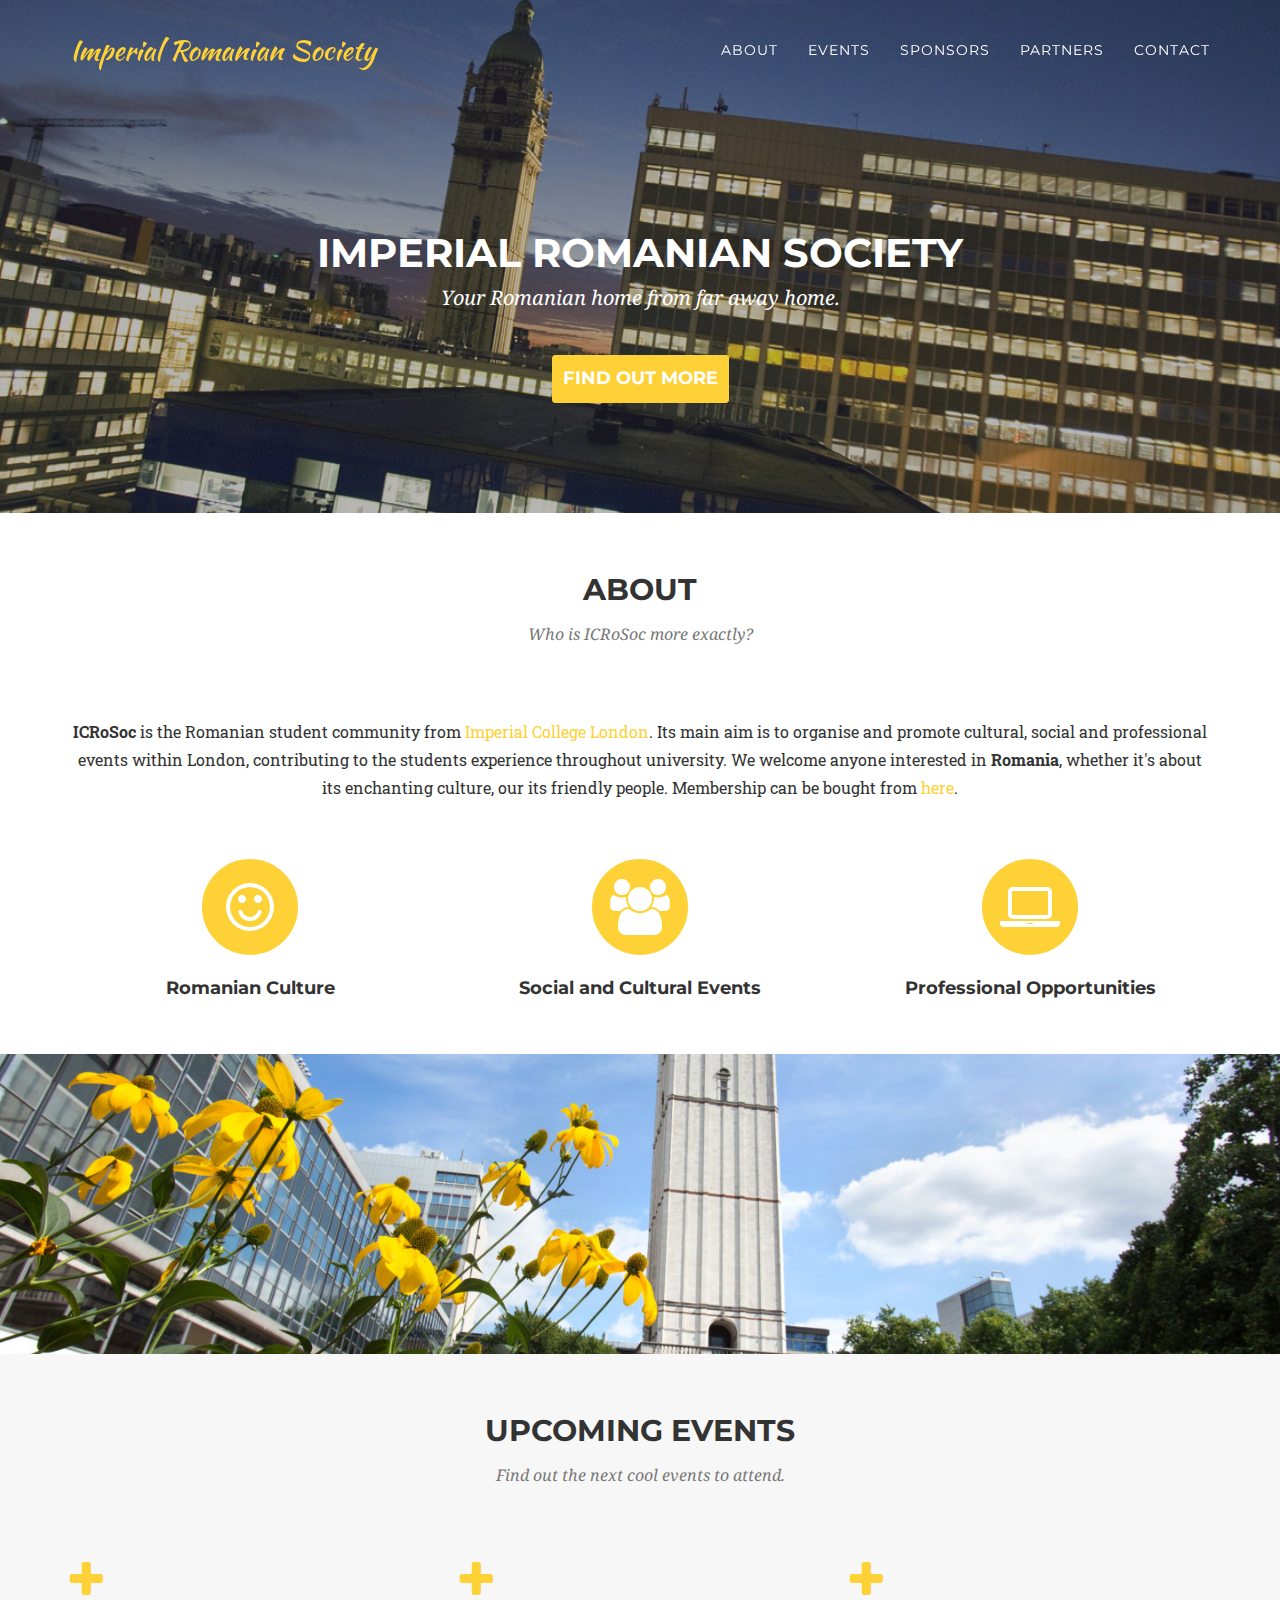
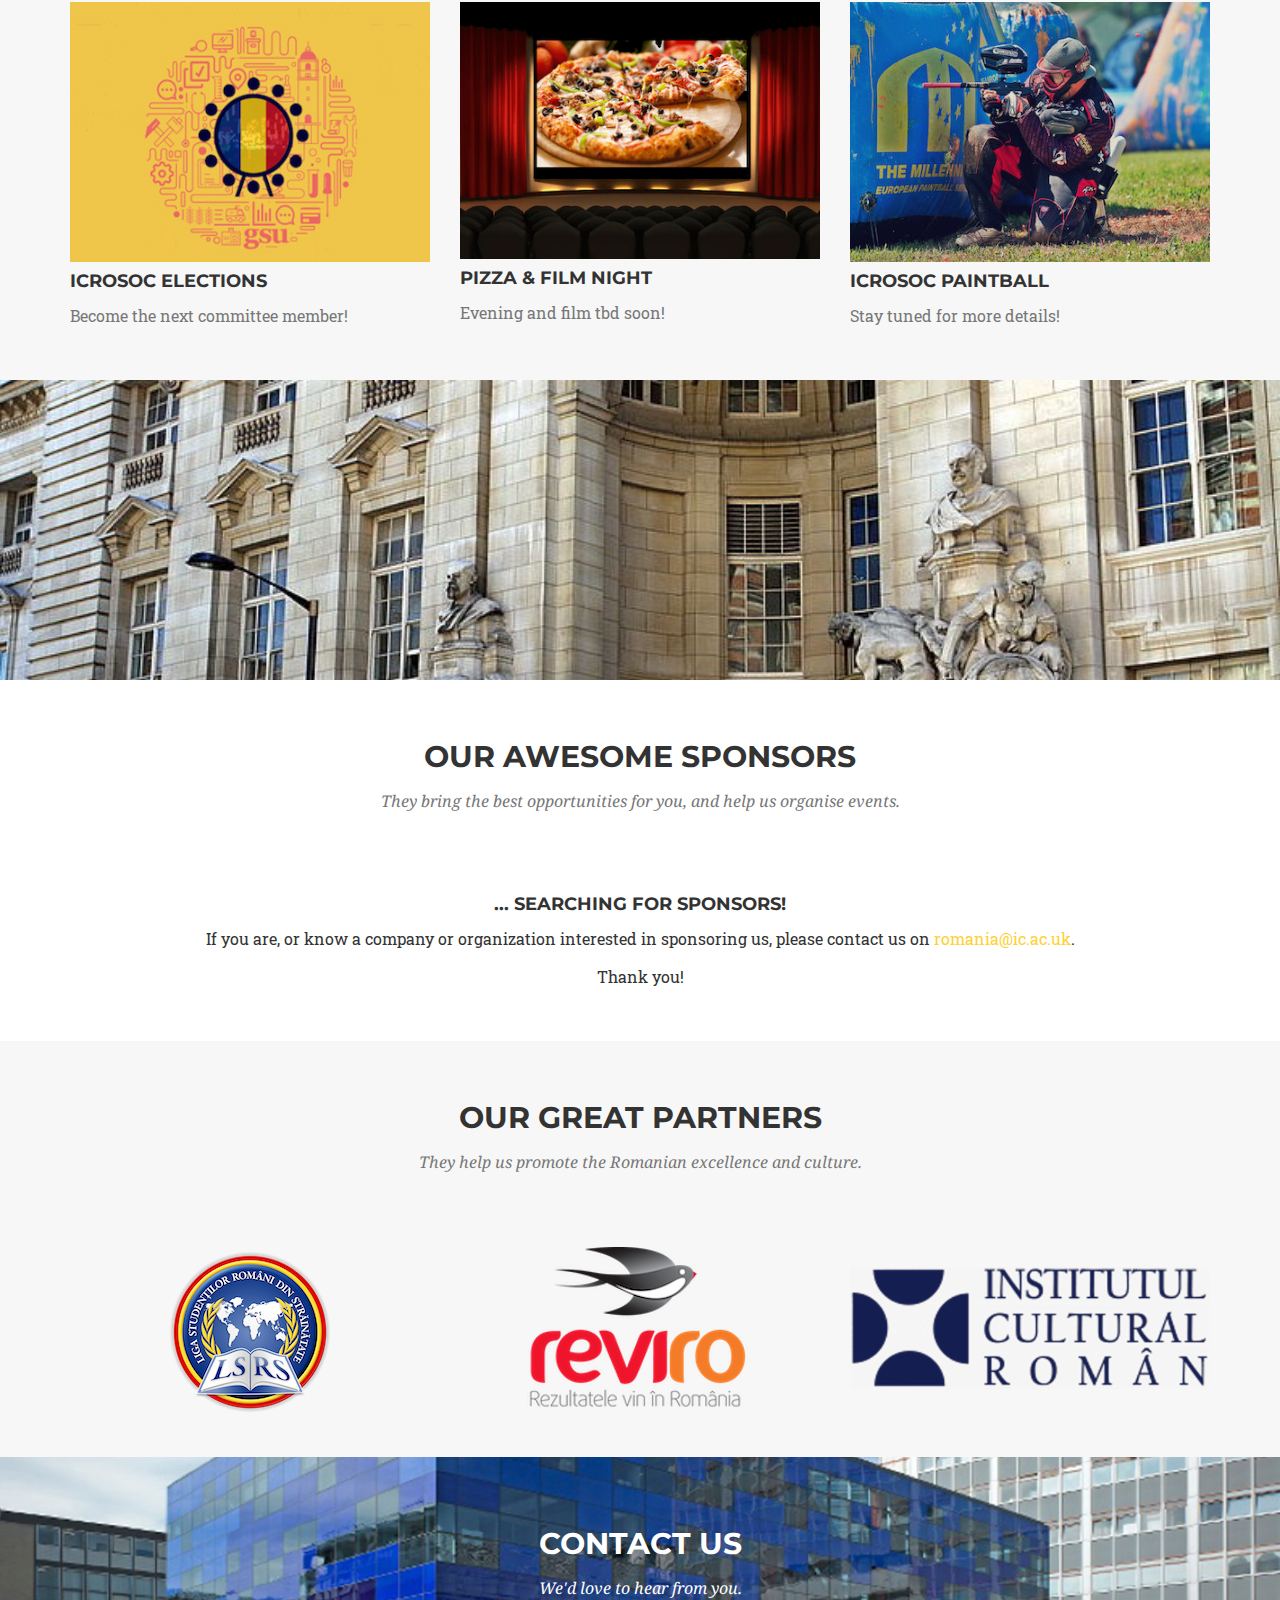
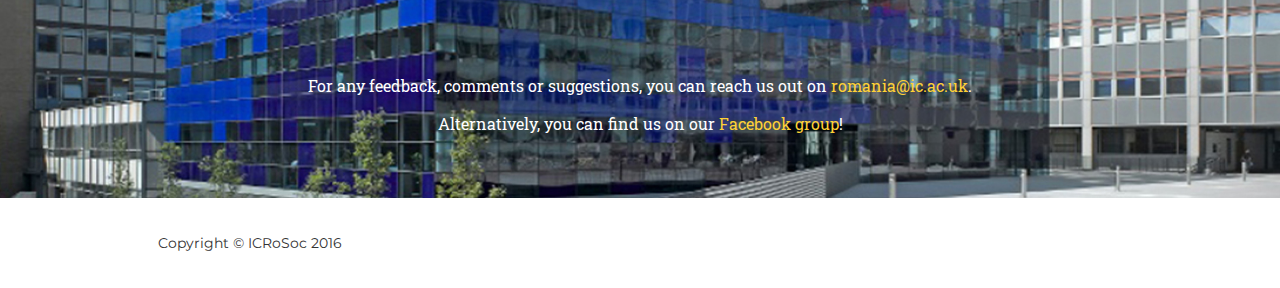
==== index.html @ ac91441a "Added skeleton info of first event; Delete dummy info on second and third event." ====
<!DOCTYPE html>
<html lang="en">

<head>

    <meta charset="utf-8">
    <meta http-equiv="X-UA-Compatible" content="IE=edge">
    <meta name="viewport" content="width=device-width, initial-scale=1">
    <meta name="description" content="">
    <meta name="author" content="">

    <title>ICRoSoc</title>
    <link rel='icon' href='images/favicon.ico' />

    <!-- Bootstrap Core CSS -->
    <link href="css/bootstrap.min.css" rel="stylesheet">

    <!-- Custom CSS -->
    <link href="css/agency.css" rel="stylesheet">

    <!-- Custom Fonts -->
    <link href="font-awesome/css/font-awesome.min.css" rel="stylesheet" type="text/css">
    <link href="https://fonts.googleapis.com/css?family=Montserrat:400,700" rel="stylesheet" type="text/css">
    <link href='https://fonts.googleapis.com/css?family=Kaushan+Script' rel='stylesheet' type='text/css'>
    <link href='https://fonts.googleapis.com/css?family=Droid+Serif:400,700,400italic,700italic' rel='stylesheet' type='text/css'>
    <link href='https://fonts.googleapis.com/css?family=Roboto+Slab:400,100,300,700' rel='stylesheet' type='text/css'>

    <!-- HTML5 Shim and Respond.js IE8 support of HTML5 elements and media queries -->
    <!-- WARNING: Respond.js doesn't work if you view the page via file:// -->
    <!--[if lt IE 9]>
        <script src="https://oss.maxcdn.com/libs/html5shiv/3.7.0/html5shiv.js"></script>
        <script src="https://oss.maxcdn.com/libs/respond.js/1.4.2/respond.min.js"></script>
    <![endif]-->

</head>

<body id="page-top" class="index">

    <!-- Navigation -->
    <nav class="navbar navbar-default navbar-fixed-top">
        <div class="container">
            <!-- Brand and toggle get grouped for better mobile display -->
            <div class="navbar-header page-scroll">
                <button type="button" class="navbar-toggle" data-toggle="collapse" data-target="#bs-example-navbar-collapse-1">
                    <span class="sr-only">Toggle navigation</span>
                    <span class="icon-bar"></span>
                    <span class="icon-bar"></span>
                    <span class="icon-bar"></span>
                </button>
                <a class="navbar-brand page-scroll" href="#page-top">Imperial Romanian Society</a>
            </div>

            <!-- Collect the nav links, forms, and other content for toggling -->
            <div class="collapse navbar-collapse" id="bs-example-navbar-collapse-1">
                <ul class="nav navbar-nav navbar-right">
                    <li class="hidden">
                        <a href="#page-top"></a>
                    </li>
                    <li>
                        <a class="page-scroll" href="#about">About</a>
                    </li>
                    <li>
                        <a class="page-scroll" href="#events">Events</a>
                    </li>
                    <li>
                        <a class="page-scroll" href="#sponsors">Sponsors</a>
                    </li>
                    <li>
                        <a class="page-scroll" href="#partners">Partners</a>
                    </li>
                    <li>
                        <a class="page-scroll" href="#contact">Contact</a>
                    </li>
                </ul>
            </div>
            <!-- /.navbar-collapse -->
        </div>
        <!-- /.container-fluid -->
    </nav>

    <!-- Header -->
    <header>
        <div class="container">
            <div class="intro-text">
                <div class="intro-heading">Imperial Romanian Society</div>
                <div class="intro-lead-in">Your Romanian home from far away home.</div>
                <a href="#services" class="page-scroll btn btn-xl">Find out more</a>
            </div>
        </div>
    </header>

    <!-- Services Section -->
    <section id="about">
        <div class="container">
            <div class="row">
                <div class="col-lg-12 text-center">
                    <h2 class="section-heading">About</h2>
                    <h3 class="section-subheading text-muted">Who is ICRoSoc more exactly?</h3>
                </div>
            </div>
            <div class="row">
                <div class="col-lg-12 text-center">
                    <p><b>ICRoSoc</b> is the Romanian student community from <a href="https://www.imperial.ac.uk/">Imperial College London</a>. Its main aim is to organise and promote cultural, social and professional events within London, contributing to the students experience throughout university. We welcome anyone interested in <b>Romania</b>, whether it's about its enchanting culture, our its friendly people. Membership can be bought from <a href="https://www.imperialcollegeunion.org/activities/a-to-z/343">here</a>.</p><br><br>
                </div>
            </div>
            <div class="row text-center">
                <div class="col-md-4">
                    <span class="fa-stack fa-4x">
                        <i class="fa fa-circle fa-stack-2x text-primary"></i>
                        <i class="fa fa-smile-o fa-stack-1x fa-inverse"></i>
                    </span>
                    <h4 class="service-heading">Romanian Culture</h4>
                </div>
                <div class="col-md-4">
                    <span class="fa-stack fa-4x">
                        <i class="fa fa-circle fa-stack-2x text-primary"></i>
                        <i class="fa fa-users fa-stack-1x fa-inverse"></i>
                    </span>
                    <h4 class="service-heading">Social and Cultural Events</h4>
                </div>
                <div class="col-md-4">
                    <span class="fa-stack fa-4x">
                        <i class="fa fa-circle fa-stack-2x text-primary"></i>
                        <i class="fa fa-laptop fa-stack-1x fa-inverse"></i>
                    </span>
                    <h4 class="service-heading">Professional Opportunities</h4>
                </div>
            </div>
        </div>
    </section>

     <!-- IC Spring Image Section -->
    <section class="separator-1">
    </section>

    <!-- Portfolio Grid Section -->
    <section id="events" class="bg-light-gray">
        <div class="container">
            <div class="row">
                <div class="col-lg-12 text-center">
                    <h2 class="section-heading">Upcoming Events</h2>
                    <h3 class="section-subheading text-muted">Find out the next cool events to attend.</h3>
                </div>
            </div>
            <div class="row">
                <div class="col-md-4 col-sm-6 portfolio-item">
                    <a href="#portfolioModal1" class="portfolio-link" data-toggle="modal">
                        <div class="portfolio-hover">
                            <div class="portfolio-hover-content">
                                <i class="fa fa-plus fa-3x"></i>
                            </div>
                        </div>
                        <img src="img/portfolio/elections.png" class="img-responsive" alt="">
                    </a>
                    <div class="portfolio-caption">
                        <h4>ICRoSoc Elections</h4>
                        <p class="text-muted">Become the next committee member!</p>
                    </div>
                </div>
                <div class="col-md-4 col-sm-6 portfolio-item">
                    <a href="#portfolioModal2" class="portfolio-link" data-toggle="modal">
                        <div class="portfolio-hover">
                            <div class="portfolio-hover-content">
                                <i class="fa fa-plus fa-3x"></i>
                            </div>
                        </div>
                        <img src="img/portfolio/pizza-night.png" class="img-responsive" alt="">
                    </a>
                    <div class="portfolio-caption">
                        <h4>Pizza & Film Night</h4>
                        <p class="text-muted">Evening and film tbd soon!</p>
                    </div>
                </div>
                <div class="col-md-4 col-sm-6 portfolio-item">
                    <a href="#portfolioModal3" class="portfolio-link" data-toggle="modal">
                        <div class="portfolio-hover">
                            <div class="portfolio-hover-content">
                                <i class="fa fa-plus fa-3x"></i>
                            </div>
                        </div>
                        <img src="img/portfolio/paintball.png" class="img-responsive" alt="">
                    </a>
                    <div class="portfolio-caption">
                        <h4>ICRoSoc Paintball</h4>
                        <p class="text-muted">Stay tuned for more details!</p>
                    </div>
                </div>
            </div>
        </div>
    </section>

     <!-- IC Spring Image Section -->
    <section class="separator-2">
    </section>

    <!-- Sponsors Section -->
    <section id="sponsors" class="bg-white">
        <div class="container">
            <div class="row">
                <div class="col-lg-12 text-center">
                    <h2 class="section-heading">Our Awesome Sponsors</h2>
                    <h3 class="section-subheading text-muted">They bring the best opportunities for you, and help us organise events.</h3>
                </div>
            </div>
            <div class="row">
                <div class="col-lg-12 text-center">
                    <h4><b>... Searching for sponsors!</b></h4>
                    <p> If you are, or know a company or organization interested in sponsoring us, please contact us on <a href="mailto:romania@ic.ac.uk">romania@ic.ac.uk</a>.</p>
                    <p>Thank you!</p>
                </div>
            </div>
        </div>
    </section>

    <!-- Partners Section -->
    <section id="partners" class="bg-light-gray">
        <div class="container">
            <div class="row">
                <div class="col-lg-12 text-center">
                    <h2 class="section-heading">Our Great Partners</h2>
                    <h3 class="section-subheading text-muted">They help us promote the Romanian excellence and culture.</h3>
                </div>
            </div>
            <div class="row">
                <div class="col-sm-4">
                     <div class="team-member">
                        <a href="https://www.lsrs.ro">
                            <img src="img/partners/lsrs.png" class="img-responsive img-logo" alt="">
                        </a>
                    </div>
                </div>
                <div class="col-sm-4">
                    <div class="team-member">
                        <a href="https://www.reviro.ro">
                            <img src="img/partners/reviro.png" class="img-responsive img-logo" alt="">
                        </a>
                    </div>
                </div>
                <div class="col-sm-4">
                    <div class="team-member">
                        <a href="https://www.icr-london.co.uk">
                            <img src="img/partners/icr.png" class="img-responsive img-logo" style="padding-top: 20px" alt="">
                        </a>
                    </div>
                </div>
            </div>
        </div>
    </section>
    
    <!-- Contact Section -->
    <section id="contact">
        <div class="container">
            <div class="row">
                <div class="col-lg-12 text-center">
                    <h2 class="section-heading">Contact Us</h2>
                    <h3 class="section-subheading">We'd love to hear from you.</h3>
                </div>
            </div>
            <div class="row">
                <div class="col-lg-10 col-lg-offset-1 text-center">
                    <p> For any feedback, comments or suggestions, you can reach us out on <a href="mailto:romania@ic.ac.uk">romania@ic.ac.uk</a>.</p>
                    <p> Alternatively, you can find us on our <a href="https://www.facebook.com/groups/245536042155779/">Facebook group</a>!</p>
                </div>
            </div>
        </div>
    </section>

    <footer>
        <div class="container">
            <div class="row">
                <div class="col-md-4">
                    <span class="copyright">Copyright &copy; ICRoSoc 2016</span>
                </div>
                <!--
                <div class="col-md-4">
                    <ul class="list-inline social-buttons">
                        <li><a href="#"><i class="fa fa-twitter"></i></a>
                        </li>
                        <li><a href="#"><i class="fa fa-facebook"></i></a>
                        </li>
                        <li><a href="#"><i class="fa fa-linkedin"></i></a>
                        </li>
                    </ul>
                </div>
                <div class="col-md-4">
                    <ul class="list-inline quicklinks">
                        <li><a href="#">Privacy Policy</a>
                        </li>
                        <li><a href="#">Terms of Use</a>
                        </li>
                    </ul>
                </div>
                -->
            </div>
        </div>
    </footer>

    <!-- Portfolio Modals -->
    <!-- Use the modals below to showcase details about your portfolio projects! -->

    <!-- Portfolio Modal 1 -->
    <div class="portfolio-modal modal fade" id="portfolioModal1" tabindex="-1" role="dialog" aria-hidden="true">
        <div class="modal-content">
            <div class="close-modal" data-dismiss="modal">
                <div class="lr">
                    <div class="rl">
                    </div>
                </div>
            </div>
            <div class="container">
                <div class="row">
                    <div class="col-lg-8 col-lg-offset-2">
                        <div class="modal-body">
                            <!-- Project Details Go Here -->
                            <h2>#ICRoSocElections</h2>
                            <p class="item-intro text-muted">You can make a change!</p>
                            <img class="img-responsive img-centered" src="img/portfolio/elections-big.jpg" alt="">
                            <p>Candidate for ICRoSoc! Starting with today, you can post your manifesto in order to candidate for the ICRoSoc 2016-2017 committee! It's a great chance to have an impact on our community, while working on inspiring our current and future members. The committee next year will have the following available roles:
                            </p>
                            <ul>
                                <li>Chair</li>
                                <li>Treasurer</li>
                                <li>Secretary</li>
                                <li>Marketing Officer</li>
                                <li>Events Officer</li>
                                <li>Webmaster</li>
                            </ul>
                            <p>There will be a new position available in the committee - Marketing Officer. ICRoSoc needs to be more involved into its members' everyday activities, and it needs higher visibility within campus. Therefore, we decided to create a special role in order to leverage these needs accordingly. For more information on this, and on the other roles as well, please see below.
                            </p>
                            <ul>
                                <li><b>Chair</b><br>Responsibilities: [to be completed]</li>
                                <li><b>Treasurer</b><br>Responsibilities: [to be completed]</li>
                                <li><b>Secretary</b><br>Responsibilities: [to be completed]</li>
                                <li><b>Marketing Officer</b><br>Responsibilities: [to be completed]</li>
                                <li><b>Events Officer</b><br>Responsibilities: [to be completed]</li>
                                <li><b>Webmaster</b><br>Responsibilities: [to be completed]</li>
                            </ul>
                            <p> Applications are received on <a href="romania@ic.ac.uk">romania@ic.ac.uk</a>, by <b>March 12th, midnight.</b>. Feel free to reach out via the same email address, or via Facebook for further information.</p>
                            <p> Good luck to all future candidates! </p>
                            <button type="button" class="btn btn-primary" data-dismiss="modal"><i class="fa fa-times"></i> Close Event</button>
                        </div>
                    </div>
                </div>
            </div>
        </div>
    </div>

    <!-- Portfolio Modal 2 -->
    <div class="portfolio-modal modal fade" id="portfolioModal2" tabindex="-1" role="dialog" aria-hidden="true">
        <div class="modal-content">
            <div class="close-modal" data-dismiss="modal">
                <div class="lr">
                    <div class="rl">
                    </div>
                </div>
            </div>
            <div class="container">
                <div class="row">
                    <div class="col-lg-8 col-lg-offset-2">
                        <div class="modal-body">
                            <h2>Pizza & Film Night</h2>
                            <p class="item-intro text-muted">Stay tuned!</p>
                            <img class="img-responsive img-centered" src="" alt="">
                            <p>More info to come.</p>
                            <button type="button" class="btn btn-primary" data-dismiss="modal"><i class="fa fa-times"></i> Close Event</button>
                        </div>
                    </div>
                </div>
            </div>
        </div>
    </div>

    <!-- Portfolio Modal 3 -->
    <div class="portfolio-modal modal fade" id="portfolioModal3" tabindex="-1" role="dialog" aria-hidden="true">
        <div class="modal-content">
            <div class="close-modal" data-dismiss="modal">
                <div class="lr">
                    <div class="rl">
                    </div>
                </div>
            </div>
            <div class="container">
                <div class="row">
                    <div class="col-lg-8 col-lg-offset-2">
                        <div class="modal-body">
                            <!-- Project Details Go Here -->
                            <h2>ICRoSoc Paintball</h2>
                            <p class="item-intro text-muted">Stay tuned!</p>
                            <img class="img-responsive img-centered" src="" alt="">
                            <p>More info to come!</p>
                            <button type="button" class="btn btn-primary" data-dismiss="modal"><i class="fa fa-times"></i> Close Events</button>
                        </div>
                    </div>
                </div>
            </div>
        </div>
    </div>

    <!-- jQuery -->
    <script src="js/jquery.js"></script>

    <!-- Bootstrap Core JavaScript -->
    <script src="js/bootstrap.min.js"></script>

    <!-- Plugin JavaScript -->
    <script src="http://cdnjs.cloudflare.com/ajax/libs/jquery-easing/1.3/jquery.easing.min.js"></script>
    <script src="js/classie.js"></script>
    <script src="js/cbpAnimatedHeader.js"></script>

    <!-- Contact Form JavaScript -->
    <script src="js/jqBootstrapValidation.js"></script>
    <script src="js/contact_me.js"></script>

    <!-- Custom Theme JavaScript -->
    <script src="js/agency.js"></script>

</body>

</html>
---- css/agency.css ----
body {
	overflow-x: hidden;
	font-family: "Roboto Slab", "Helvetica Neue", Helvetica, Arial, sans-serif
}

.text-muted {
	color: #777
}

.text-primary {
	color: #fed136
}

p {
	font-size: 16px;
	line-height: 1.75
}

p .large {
	font-size: 16px
}
a, a:hover, a:focus, a:active, a.active {
	outline: 0
}

a {
	color: #fed136
}
a:hover, a:focus, a:active, a.active {
	color:#fec503
}

h1, h2, h3, h4, h5, h6 {
	font-family: Montserrat, "Helvetica Neue", Helvetica, Arial, sans-serif;
	text-transform: uppercase;
	font-weight: 700
}

.img-centered { 
	margin:0 auto;
}

.img-logo{

}

.bg-light-gray {
	background-color: #f7f7f7;
	padding-top: 40px;
	padding-bottom: 40px;
}

.bg-darkest-gray{
	background-color: #222
}

.bg-white{
	padding-top: 40px;
	padding-bottom: 40px;
}

.btn-primary {
	color:#fff;
	background-color:#fed136;
	border-color:#fed136;
	font-family:Montserrat,"Helvetica Neue",Helvetica,Arial,sans-serif;
	text-transform:uppercase;
	font-weight:700
}

.btn-primary:hover,.btn-primary:focus,.btn-primary:active,.btn-primary.active,.open .dropdown-toggle.btn-primary {
	color:#fff;
	background-color:#fec503;
	border-color:#f6bf01
}

.btn-primary:active,.btn-primary.active,.open .dropdown-toggle.btn-primary {
	background-image:none
}

.btn-primary.disabled,.btn-primary[disabled],fieldset[disabled] .btn-primary,.btn-primary.disabled:hover,.btn-primary[disabled]:hover,fieldset[disabled] .btn-primary:hover,.btn-primary.disabled:focus,.btn-primary[disabled]:focus,fieldset[disabled] .btn-primary:focus,.btn-primary.disabled:active,.btn-primary[disabled]:active,fieldset[disabled] .btn-primary:active,.btn-primary.disabled.active,.btn-primary[disabled].active,fieldset[disabled] .btn-primary.active {
	background-color:#fed136;
	border-color:#fed136
}

.btn-primary .badge {
	color:#fed136; background-color:#fff
}

.btn-xl {
	color:#fff;
	background-color:#fed136;
	border-color:#fed136;
	font-family:Montserrat,"Helvetica Neue",Helvetica,Arial,sans-serif;
	text-transform:uppercase;
	font-weight:700;
	border-radius:3px;
	font-size:18px;
	padding:10px 10px
}

.btn-xl:hover,.btn-xl:focus,.btn-xl:active,.btn-xl.active,.open .dropdown-toggle.btn-xl{
	color:#fff;
	background-color:#fec503;
	border-color:#f6bf01
}

.btn-xl:active,.btn-xl.active,.open .dropdown-toggle.btn-xl {
	background-image:none
}

.btn-xl.disabled,.btn-xl[disabled],fieldset[disabled] .btn-xl,.btn-xl.disabled:hover,.btn-xl[disabled]:hover,fieldset[disabled] .btn-xl:hover,.btn-xl.disabled:focus,.btn-xl[disabled]:focus,fieldset[disabled] .btn-xl:focus,.btn-xl.disabled:active,.btn-xl[disabled]:active,fieldset[disabled] .btn-xl:active,.btn-xl.disabled.active,.btn-xl[disabled].active,fieldset[disabled] .btn-xl.active {
	background-color: #fed136;
	border-color:#fed136
}

.btn-xl .badge{color:#fed136;background-color:#fff}

.contact-p{
	font-size: 16px;
	text-align: center;
}

.carousel {
    height: 50%;
}

.carousel-inner {
    height: 100%;
}


.navbar-default{background-color:#222;border-color:transparent}

.navbar-default .navbar-brand{color:#fed136;font-family:"Kaushan Script","Helvetica Neue",Helvetica,Arial,cursive}

.navbar-default .navbar-brand:hover,.navbar-default .navbar-brand:focus,.navbar-default .navbar-brand:active,.navbar-default .navbar-brand.active{color:#fec503}

.navbar-default .navbar-collapse{border-color:rgba(255,255,255,.02)}

.navbar-default .navbar-toggle{background-color:#fed136;border-color:#fed136}

.navbar-default .navbar-toggle .icon-bar{background-color:#fff}

.navbar-default .navbar-toggle:hover,.navbar-default .navbar-toggle:focus{background-color:#fed136}

.navbar-default .nav li a{font-family:Montserrat,"Helvetica Neue",Helvetica,Arial,sans-serif;text-transform:uppercase;font-weight:400;letter-spacing:1px;color:#fff}

.navbar-default .nav li a:hover,.navbar-default .nav li a:focus{color:#fed136;outline:0}

.navbar-default .navbar-nav>.active>a{border-radius:0;color:#fff;background-color:#fed136}

.navbar-default .navbar-nav>.active>a:hover,.navbar-default .navbar-nav>.active>a:focus{color:#fff;background-color:#fec503}@media (min-width:768px){.navbar-default{background-color:transparent;padding:25px 0;-webkit-transition:padding .3s;-moz-transition:padding .3s;transition:padding .3s;border:0}

	.navbar-default .navbar-brand{font-size:2em;-webkit-transition:all .3s;-moz-transition:all .3s;transition:all .3s}

	.navbar-default .navbar-nav>.active>a{border-radius:3px}

	.navbar-default.navbar-shrink{background-color:#222;padding:10px 0}

	.navbar-default.navbar-shrink .navbar-brand{
		font-size:1.5em}
}

header {
	background-image:url(../img/header-bg.jpg);
	background-repeat:no-repeat;
	background-attachment:scroll;
	background-position:center center;
	-webkit-background-size: 100% 100%;
	-moz-background-size: 100% 100%;
	background-size: cover;
	-o-background-size: 100% 100%;
	text-align:center;color:#fff;
	padding-top: 60px;
	padding-bottom: 60px;
}

header .intro-text .intro-lead-in {
	font-family:"Droid Serif","Helvetica Neue",Helvetica,Arial,sans-serif;font-style:italic;
	font-size:30px;
	line-height:22px;
	margin-bottom:25px;
	padding-bottom: 20px;
}
header .intro-text .intro-heading {
	font-family:Montserrat,"Helvetica Neue",Helvetica,Arial,sans-serif;
	font-weight:700;
	font-size:30px;
	line-height:50px;
	margin-bottom:25px}@media (min-width:568px){header .intro-text{padding-top:170px;padding-bottom:50px}
	header .intro-text .intro-lead-in{font-family:"Droid Serif","Helvetica Neue",Helvetica,Arial,sans-serif;font-style:italic;font-size:20px;line-height:25px;margin-bottom:25px}
	header .intro-text .intro-heading{font-family:Montserrat,"Helvetica Neue",Helvetica,Arial,sans-serif;text-transform:uppercase;font-weight:700;font-size:40px;line-height:45px;margin-bottom:10px}
}

section h2 .section-heading{font-size:40px;margin-top:0;margin-bottom:15px}

section h3.section-subheading{font-size:16px;font-family:"Droid Serif","Helvetica Neue",Helvetica,Arial,sans-serif;text-transform:none;font-style:italic;font-weight:400;margin-bottom:75px}@media (min-width:768px){section{padding:150px 0}}

.service-heading{margin:15px 0;text-transform:none}

#portfolio .portfolio-item{margin:0 0 15px;right:0}

#portfolio .portfolio-item .portfolio-link{display:block;position:relative;max-width:400px;margin:0 auto}

#portfolio .portfolio-item .portfolio-link .portfolio-hover{background:rgba(254,209,54,.9);position:absolute;width:100%;height:100%;opacity:0;transition:all ease .5s;-webkit-transition:all ease .5s;-moz-transition:all ease .5s}

#portfolio .portfolio-item .portfolio-link .portfolio-hover:hover{opacity:1}

#portfolio .portfolio-item .portfolio-link .portfolio-hover .portfolio-hover-content{position:absolute;width:100%;height:20px;font-size:20px;text-align:center;top:50%;margin-top:-12px;color:#fff}

#portfolio .portfolio-item .portfolio-link .portfolio-hover .portfolio-hover-content i{margin-top:-12px}

#portfolio .portfolio-item .portfolio-link .portfolio-hover .portfolio-hover-content h3,#portfolio .portfolio-item .portfolio-link .portfolio-hover .portfolio-hover-content h4{margin:0}

#portfolio .portfolio-item .portfolio-caption{max-width:400px;margin:0 auto;background-color:#fff;text-align:center;padding:25px}

#portfolio .portfolio-item .portfolio-caption h4{text-transform:none;margin:0}

#portfolio .portfolio-item .portfolio-caption p{font-family:"Droid Serif","Helvetica Neue",Helvetica,Arial,sans-serif;font-style:italic;font-size:16px;margin:0}

#portfolio *{z-index:2}@media (min-width:767px){#portfolio .portfolio-item{margin:0 0 30px}}

.timeline{list-style:none;padding:0;position:relative}

.timeline:before{top:0;bottom:0;position:absolute;content:"";width:2px;background-color:#f1f1f1;left:40px;margin-left:-1.5px}

.timeline>li{margin-bottom:50px;position:relative;min-height:50px}

.timeline>li:before,.timeline>li:after{content:" ";display:table}

.timeline>li:after{clear:both}

.timeline>li .timeline-panel{width:100%;float:right;padding:0 20px 0 100px;position:relative;text-align:left}

.timeline>li .timeline-panel:before{border-left-width:0;border-right-width:15px;left:-15px;right:auto}

.timeline>li .timeline-panel:after{border-left-width:0;border-right-width:14px;left:-14px;right:auto}

.timeline>li .timeline-image{left:0;margin-left:0;width:80px;height:80px;position:absolute;z-index:100;background-color:#fed136;color:#fff;border-radius:100%;border:7px solid #f1f1f1;text-align:center}

.timeline>li .timeline-image h4{font-size:10px;margin-top:12px;line-height:14px}

.timeline>li.timeline-inverted>.timeline-panel{float:right;text-align:left;padding:0 20px 0 100px}

.timeline>li.timeline-inverted>.timeline-panel:before{border-left-width:0;border-right-width:15px;left:-15px;right:auto}

.timeline>li.timeline-inverted>.timeline-panel:after{border-left-width:0;border-right-width:14px;left:-14px;right:auto}

.timeline>li:last-child{margin-bottom:0}

.timeline .timeline-heading h4{margin-top:0;color:inherit}

.timeline .timeline-heading h4.subheading{text-transform:none}

.timeline .timeline-body>p,.timeline .timeline-body>ul{margin-bottom:0}@media (min-width:768px){.timeline:before{left:50%}.timeline>li{margin-bottom:100px;min-height:100px}.timeline>li .timeline-panel{width:41%;float:left;padding:0 20px 20px 30px;text-align:right}.timeline>li .timeline-image{width:100px;height:100px;left:50%;margin-left:-50px}.timeline>li .timeline-image h4{font-size:13px;margin-top:16px;line-height:18px}.timeline>li.timeline-inverted>.timeline-panel{float:right;text-align:left;padding:0 30px 20px 20px}}@media (min-width:992px){.timeline>li{min-height:150px}.timeline>li .timeline-panel{padding:0 20px 20px}.timeline>li .timeline-image{width:150px;height:150px;margin-left:-75px}.timeline>li .timeline-image h4{font-size:18px;margin-top:30px;line-height:26px}.timeline>li.timeline-inverted>.timeline-panel{padding:0 20px 20px}}@media (min-width:1200px){.timeline>li{min-height:170px}.timeline>li .timeline-panel{padding:0 20px 20px 100px}.timeline>li .timeline-image{width:170px;height:170px;margin-left:-85px}.timeline>li .timeline-image h4{margin-top:40px}.timeline>li.timeline-inverted>.timeline-panel{padding:0 100px 20px 20px}}

.team-member{text-align:center;}

.team-member img{margin:0 auto;}

.team-member h4{margin-top:25px;margin-bottom:0;text-transform:none}

.team-member p{margin-top:0}

aside.clients img{margin:50px auto}

section#about{
	padding-top: 40px;
	padding-bottom: 40px;
}

section#contact {
	background-image:url(../img/contact-bg.jpg);
	background-position:center;
	background-size: 100% 100%;
	background-repeat:no-repeat;
	color: #fff;
	padding-top: 50px;
	padding-bottom: 50px;
}

.separator-1{
	background-image:url(../img/separator-1-bg.jpg);
	background-position:cover;
	background-size: cover;
	background-repeat:no-repeat;
	padding-top: 200px;
	padding-bottom: 100px;

}

.separator-2{
	background-image:url(../img/separator-2-bg.jpg);
	background-position:cover;
	background-size: cover;
	background-repeat:no-repeat;
	padding-top: 200px;
	padding-bottom: 100px;

}

section#contact .text-danger{color:#fff}

footer{padding:25px 0;text-align:center}

footer span.copyright{line-height:40px;font-family:Montserrat,"Helvetica Neue",Helvetica,Arial,sans-serif;text-transform:uppercase;text-transform:none}

footer ul.quicklinks{margin-bottom:0;line-height:40px;font-family:Montserrat,"Helvetica Neue",Helvetica,Arial,sans-serif;text-transform:uppercase;text-transform:none}

ul.social-buttons{margin-bottom:0}

ul.social-buttons li a{display:block;background-color:#222;height:40px;width:40px;border-radius:100%;font-size:20px;line-height:40px;color:#fff;outline:0;-webkit-transition:all .3s;-moz-transition:all .3s;transition:all .3s}

ul.social-buttons li a:hover,ul.social-buttons li a:focus,ul.social-buttons li a:active{background-color:#fed136}

.btn:focus,.btn:active,.btn.active,.btn:active:focus{outline:0}

.portfolio-modal .modal-content{border-radius:0;background-clip:border-box;-webkit-box-shadow:none;box-shadow:none;border:0;min-height:100%;padding:100px 0;text-align:center}

.portfolio-modal .modal-content h2{margin-bottom:15px;font-size:3em}

.portfolio-modal .modal-content p{margin-bottom:30px}

.portfolio-modal .modal-content p.item-intro{margin:20px 0 30px;font-family:"Droid Serif","Helvetica Neue",Helvetica,Arial,sans-serif;font-style:italic;font-size:16px}

.portfolio-modal .modal-content ul.list-inline{margin-bottom:30px;margin-top:0}

.portfolio-modal .modal-content img{margin-bottom:30px}

.portfolio-modal .close-modal{position:absolute;width:75px;height:75px;background-color:transparent;top:25px;right:25px;cursor:pointer}

.portfolio-modal .close-modal:hover{opacity:.3}

.portfolio-modal .close-modal .lr{height:75px;width:1px;margin-left:35px;background-color:#222;transform:rotate(45deg);-ms-transform:rotate(45deg);-webkit-transform:rotate(45deg);z-index:1051}

.portfolio-modal .close-modal .lr .rl{height:75px;width:1px;background-color:#222;transform:rotate(90deg);-ms-transform:rotate(90deg);-webkit-transform:rotate(90deg);z-index:1052}

.portfolio-modal .modal-backdrop{opacity:0;display:none}::-moz-selection{text-shadow:none;background:#fed136}

::selection{text-shadow:none;background:#fed136}

img::selection{background:0 0}

img::-moz-selection{background:0 0}

body{webkit-tap-highlight-color:#fed136}
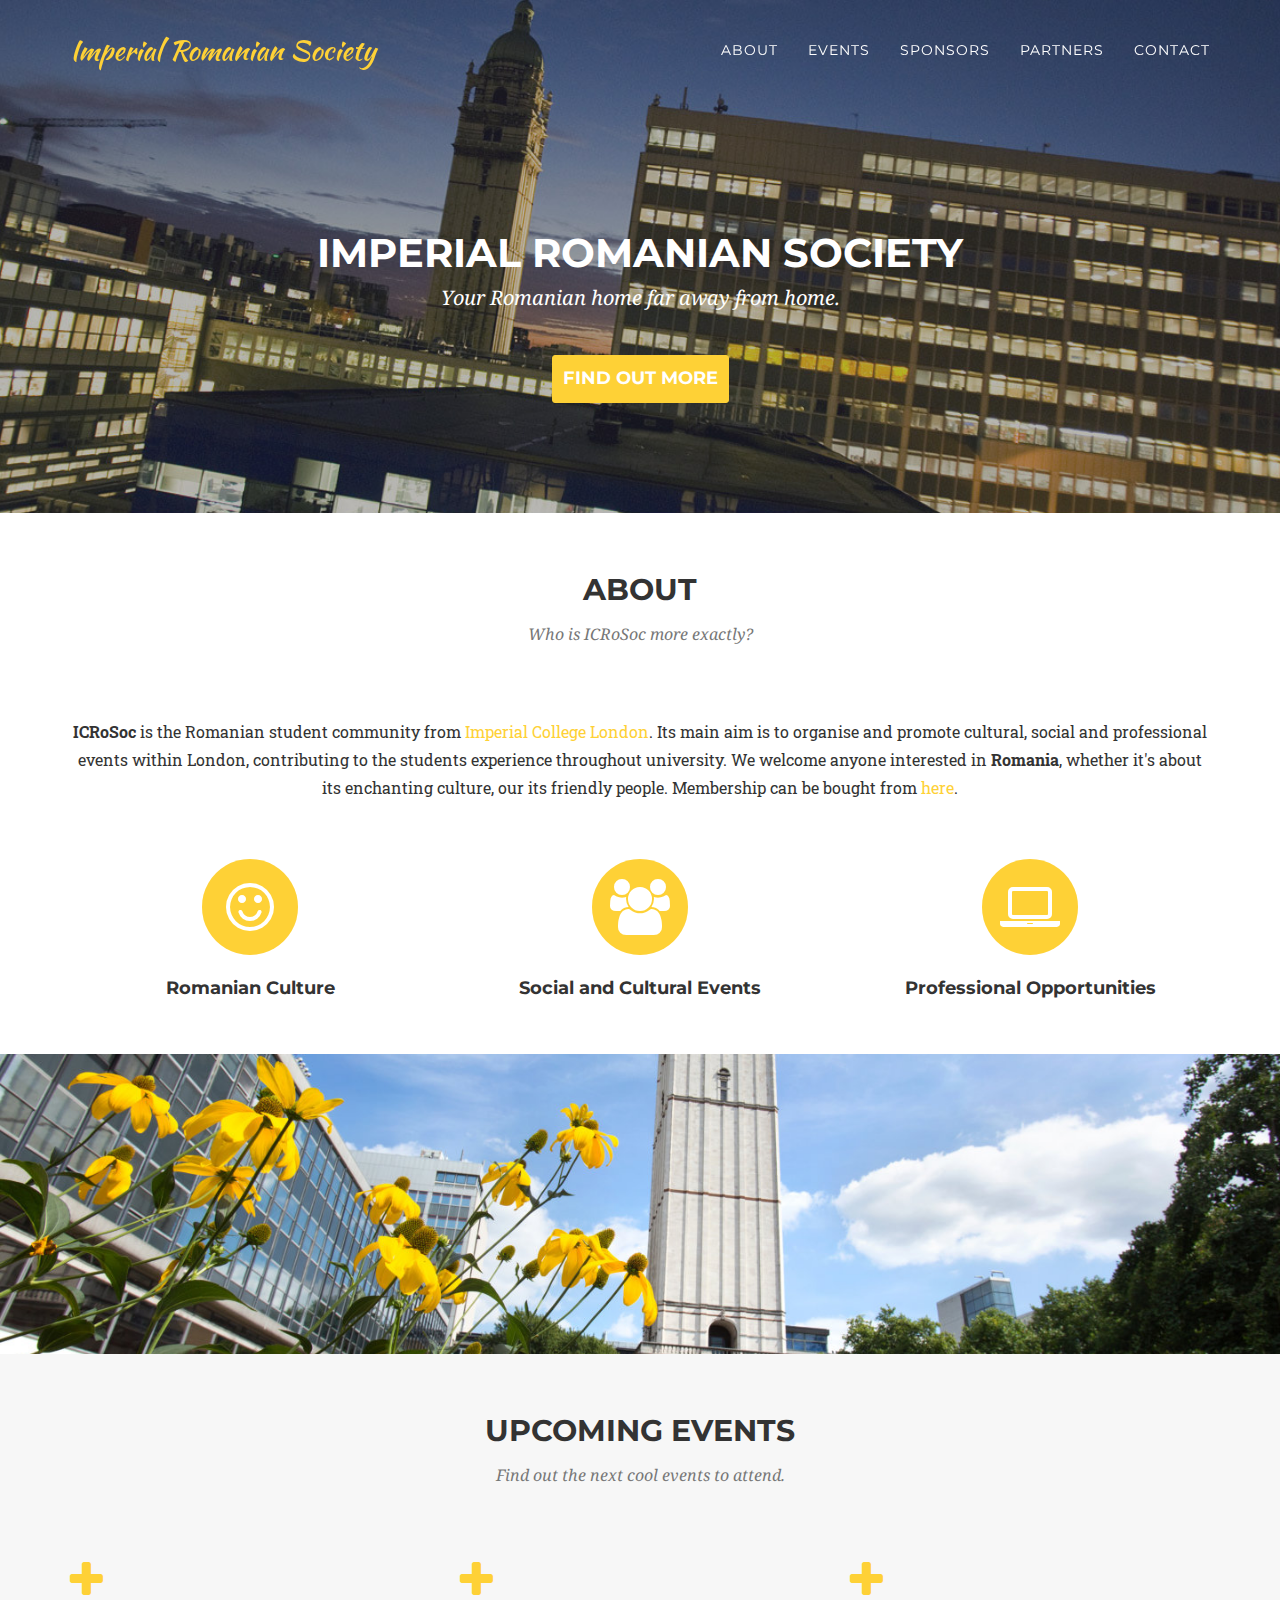
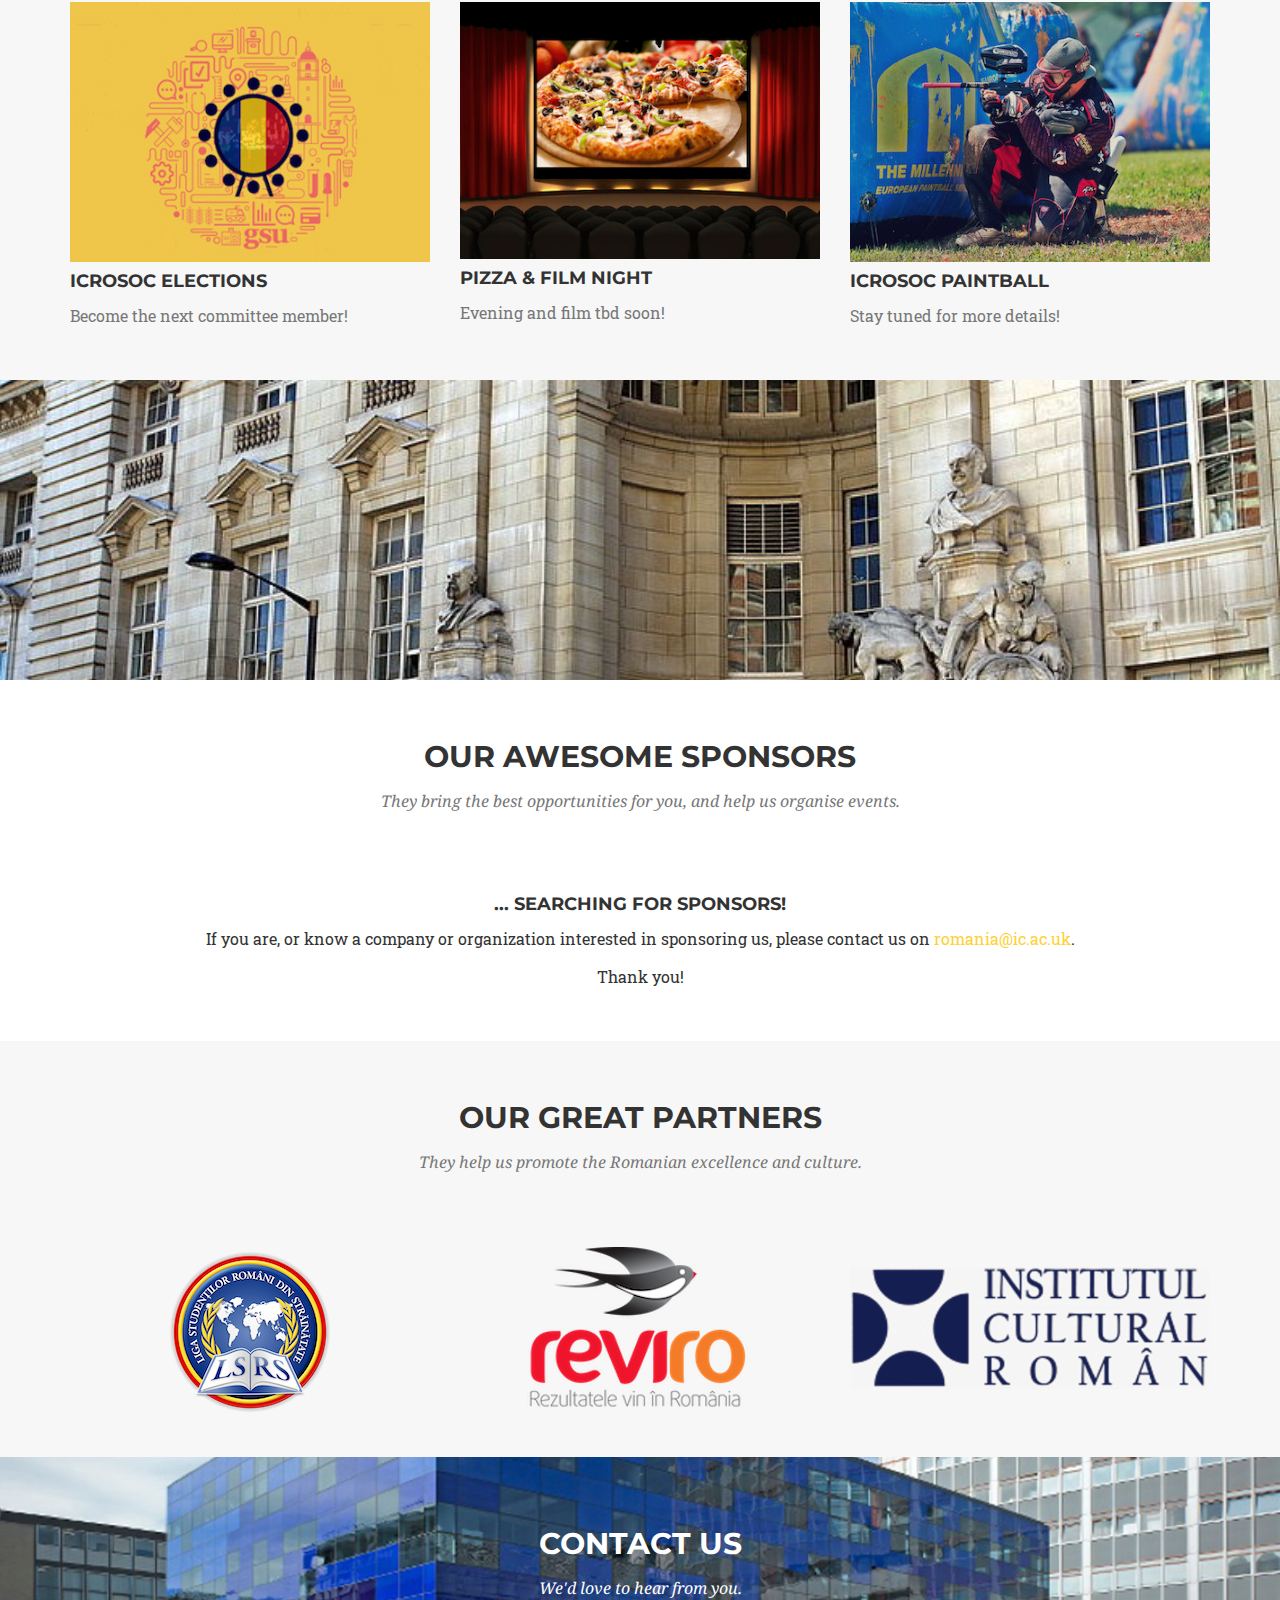
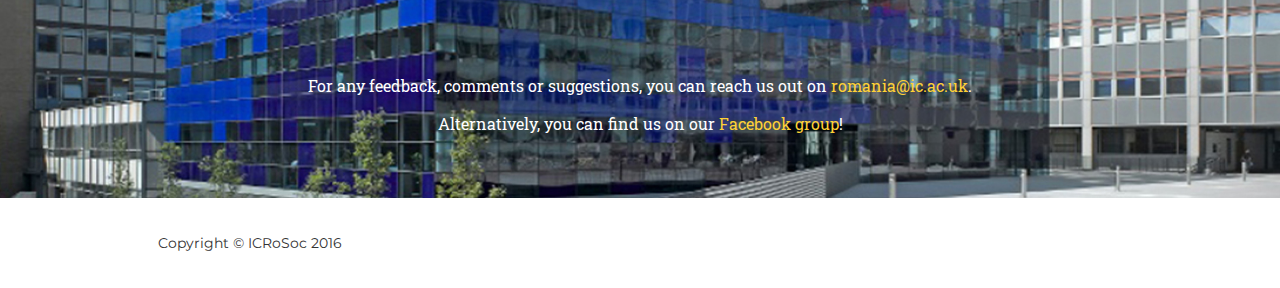
==== commit 088f8237: "Updated elections' page." ====
--- a/index.html
+++ b/index.html
@@ -83,7 +83,7 @@
         <div class="container">
             <div class="intro-text">
                 <div class="intro-heading">Imperial Romanian Society</div>
-                <div class="intro-lead-in">Your Romanian home from far away home.</div>
+                <div class="intro-lead-in">Your Romanian home far away from home.</div>
                 <a href="#services" class="page-scroll btn btn-xl">Find out more</a>
             </div>
         </div>
@@ -313,30 +313,84 @@
                         <div class="modal-body">
                             <!-- Project Details Go Here -->
                             <h2>#ICRoSocElections</h2>
-                            <p class="item-intro text-muted">You can make a change!</p>
+                            <p class="item-intro text-muted">You can make a change! | <i>11.03.2016, Corina</i></p>
                             <img class="img-responsive img-centered" src="img/portfolio/elections-big.jpg" alt="">
                             <p>Candidate for ICRoSoc! Starting with today, you can post your manifesto in order to candidate for the ICRoSoc 2016-2017 committee! It's a great chance to have an impact on our community, while working on inspiring our current and future members. The committee next year will have the following available roles:
+                                <ul>
+                                    <li>Chair</li>
+                                    <li>Treasurer</li>
+                                    <li>Secretary</li>
+                                    <li>Events Officer</li>
+                                    <li>Webmaster</li>
+                                </ul>
                             </p>
-                            <ul>
-                                <li>Chair</li>
-                                <li>Treasurer</li>
-                                <li>Secretary</li>
-                                <li>Marketing Officer</li>
-                                <li>Events Officer</li>
-                                <li>Webmaster</li>
-                            </ul>
-                            <p>There will be a new position available in the committee - Marketing Officer. ICRoSoc needs to be more involved into its members' everyday activities, and it needs higher visibility within campus. Therefore, we decided to create a special role in order to leverage these needs accordingly. For more information on this, and on the other roles as well, please see below.
+                            <p> <b>How to apply?</b>
+                                <ol>
+                                    <li>Be a member of the society! You can get your membership from <a href="https://www.imperialcollegeunion.org/activities/a-to-z/343">here</a>. </li>
+                                    <li>Choose one or two roles to apply for.</li>
+                                    <li>Register your interest and submit your manifesto by Tuesday, <b>March 15th</b>, midnight. Nominate yourself by emailing <a href="mailto:romania@ic.ac.uk">romania@ic.ac.uk</a> with the role(s) you're applying for (up to 2) and a short manifesto (max 250 words) about your plans, experience and motivations for applying. This will be sent out to members in advance of voting.</li>
+                                </ol>
                             </p>
-                            <ul>
-                                <li><b>Chair</b><br>Responsibilities: [to be completed]</li>
-                                <li><b>Treasurer</b><br>Responsibilities: [to be completed]</li>
-                                <li><b>Secretary</b><br>Responsibilities: [to be completed]</li>
-                                <li><b>Marketing Officer</b><br>Responsibilities: [to be completed]</li>
-                                <li><b>Events Officer</b><br>Responsibilities: [to be completed]</li>
-                                <li><b>Webmaster</b><br>Responsibilities: [to be completed]</li>
-                            </ul>
-                            <p> Applications are received on <a href="romania@ic.ac.uk">romania@ic.ac.uk</a>, by <b>March 12th, midnight.</b>. Feel free to reach out via the same email address, or via Facebook for further information.</p>
-                            <p> Good luck to all future candidates! </p>
+                            <p>
+                                <ul>
+                                    <li><b>Chair</b> - in charge of the society <br>
+                                        <i>Specific responsibilities</i>:
+                                        <ul>
+                                            <li> Provide overall leadership; </li>
+                                            <li> Be responsible for finances along with the Treasurer; </li>
+                                            <li> Ensure the organization is managed effectively; </li>
+                                            <li> Support other committee members where needed. </li>
+                                        </ul>
+                                        <i>Useful experience</i>: any leadership roles, or volunteering experience. <br>
+                                        <i>Commitment</i>: regular commitments including internal and external meetings and email correspondence.
+                                    </li><br>
+                                    <li><b>Treasurer</b> - handles both day-to-day and long-term financial tasks.<br>
+                                        <i>Specific responsibilities</i>:
+                                        <ul>
+                                            <li> Be aware of relevant financial regulations; </li>
+                                            <li> Handle expenses claims from committee; </li>
+                                            <li> Draw up budgets for events, activities and projects; </li>
+                                            <li> Draw up the annual budget; </li>
+                                            <li> Be responsible for securing finances from multiple sources: our events, grants and sponsors. </li>
+                                        </ul>
+                                        <i>Useful experience </i>: Any volunteering implying administrative or financial roles. <br>
+                                        <i>Commitment</i>: Weekly up-to-date records of the society's expenses. 
+                                    </li><br>
+                                    <li><b>Secretary</b> - responsible for organizing committee meetings and sending newsletters. <br>
+                                        <i> Specific responsibilities</i>:
+                                        <ul>
+                                            <li> Organise committee meetings, keep track of attendance and take ‘minutes’; </li>
+                                            <li> Handle feedback for events; </li>
+                                            <li> Handle other administrative tasks for the society; </li>
+                                            <li> Send newsletters based on committee's input. </li>
+                                        </ul>
+                                        <i>Useful experience </i>: Any volunteering implying administrative roles. <br>
+                                        <i>Commitment</i>: Regular weekly commitments organizing meetings; largely remote, email-based.
+                                    </li><br>
+                                    <li><b>Events Officer</b> - the main responsible for organizing all events and social activities. <br>
+                                        <i> Specific responsibilities </i>:
+                                        <ul>
+                                            <li> Organise at least one event every month; </li>
+                                            <li> Liaise with other organizations, societies and clubs from Imperial or outside Imperial to organize events that are in accordance to the Constitution; </li>
+                                            <li> Book rooms for events; </li>
+                                            <li> In charge of society's publicity. </li>
+                                        </ul>
+                                        <i>Useful experience</i>: Any volunteering activities implying event planning. <br>
+                                        <i>Commitment</i>: Regular monthly commitments to organising events.
+                                    </li><br>
+                                    <li><b>Webmaster</b> - develops and maintains the society's website.<br>
+                                        <i>Specific responsibilities</i>:
+                                        <ul>
+                                            <li> Make sure the website is up to date; </li>
+                                            <li> Develop the design & appearance of the website; </li>
+                                            <li> Help committee members, especially the rest of the publicity team, to access and use the website. </li>
+                                        </ul>
+                                        <i>Useful experience</i>: Web development and design skills. <br>
+                                        <i>Commitment</i>: Keep the site up to date with all upcoming events.
+                                    </li>
+                                </ul>
+                            </p>
+                            <p> Feel free to reach out via the same email address, or via Facebook for further information. Voting runs between <b> 16th and 20th March </b>. <br> Good luck to all candidates! <p>
                             <button type="button" class="btn btn-primary" data-dismiss="modal"><i class="fa fa-times"></i> Close Event</button>
                         </div>
                     </div>
--- a/css/agency.css
+++ b/css/agency.css
@@ -253,7 +253,7 @@
 
 .timeline .timeline-heading h4.subheading{text-transform:none}
 
-.timeline .timeline-body>p,.timeline .timeline-body>ul{margin-bottom:0}@media (min-width:768px){.timeline:before{left:50%}.timeline>li{margin-bottom:100px;min-height:100px}.timeline>li .timeline-panel{width:41%;float:left;padding:0 20px 20px 30px;text-align:right}.timeline>li .timeline-image{width:100px;height:100px;left:50%;margin-left:-50px}.timeline>li .timeline-image h4{font-size:13px;margin-top:16px;line-height:18px}.timeline>li.timeline-inverted>.timeline-panel{float:right;text-align:left;padding:0 30px 20px 20px}}@media (min-width:992px){.timeline>li{min-height:150px}.timeline>li .timeline-panel{padding:0 20px 20px}.timeline>li .timeline-image{width:150px;height:150px;margin-left:-75px}.timeline>li .timeline-image h4{font-size:18px;margin-top:30px;line-height:26px}.timeline>li.timeline-inverted>.timeline-panel{padding:0 20px 20px}}@media (min-width:1200px){.timeline>li{min-height:170px}.timeline>li .timeline-panel{padding:0 20px 20px 100px}.timeline>li .timeline-image{width:170px;height:170px;margin-left:-85px}.timeline>li .timeline-image h4{margin-top:40px}.timeline>li.timeline-inverted>.timeline-panel{padding:0 100px 20px 20px}}
+.timeline .timeline-body>p,.timeline .timeline-body>ul{margin-bottom:0;}@media (min-width:768px){.timeline:before{left:50%}.timeline>li{margin-bottom:100px;min-height:100px}.timeline>li .timeline-panel{width:41%;float:left;padding:0 20px 20px 30px;text-align:right}.timeline>li .timeline-image{width:100px;height:100px;left:50%;margin-left:-50px}.timeline>li .timeline-image h4{font-size:13px;margin-top:16px;line-height:18px}.timeline>li.timeline-inverted>.timeline-panel{float:right;text-align:left;padding:0 30px 20px 20px}}@media (min-width:992px){.timeline>li{min-height:150px}.timeline>li .timeline-panel{padding:0 20px 20px}.timeline>li .timeline-image{width:150px;height:150px;margin-left:-75px}.timeline>li .timeline-image h4{font-size:18px;margin-top:30px;line-height:26px}.timeline>li.timeline-inverted>.timeline-panel{padding:0 20px 20px}}@media (min-width:1200px){.timeline>li{min-height:170px}.timeline>li .timeline-panel{padding:0 20px 20px 100px}.timeline>li .timeline-image{width:170px;height:170px;margin-left:-85px}.timeline>li .timeline-image h4{margin-top:40px}.timeline>li.timeline-inverted>.timeline-panel{padding:0 100px 20px 20px}}
 
 .team-member{text-align:center;}
 
@@ -316,11 +316,15 @@
 
 .btn:focus,.btn:active,.btn.active,.btn:active:focus{outline:0}
 
-.portfolio-modal .modal-content{border-radius:0;background-clip:border-box;-webkit-box-shadow:none;box-shadow:none;border:0;min-height:100%;padding:100px 0;text-align:center}
-
-.portfolio-modal .modal-content h2{margin-bottom:15px;font-size:3em}
-
-.portfolio-modal .modal-content p{margin-bottom:30px}
+.portfolio-modal .modal-content{border-radius:0;background-clip:border-box;-webkit-box-shadow:none;box-shadow:none;border:0;min-height:100%;padding:100px 0;text-align:left;}
+
+.portfolio-modal .modal-content h2{text-transform: none; margin-bottom:15px;font-size:3em}
+
+.portfolio-modal .modal-content p {margin-bottom:30px; font-size: 16px;}
+
+.portfolio-modal .modal-content ul {margin-bottom:10px; font-size: 16px;}
+
+.portfolio-modal .modal-content ol {margin-bottom:5px; font-size: 16px;}
 
 .portfolio-modal .modal-content p.item-intro{margin:20px 0 30px;font-family:"Droid Serif","Helvetica Neue",Helvetica,Arial,sans-serif;font-style:italic;font-size:16px}
 
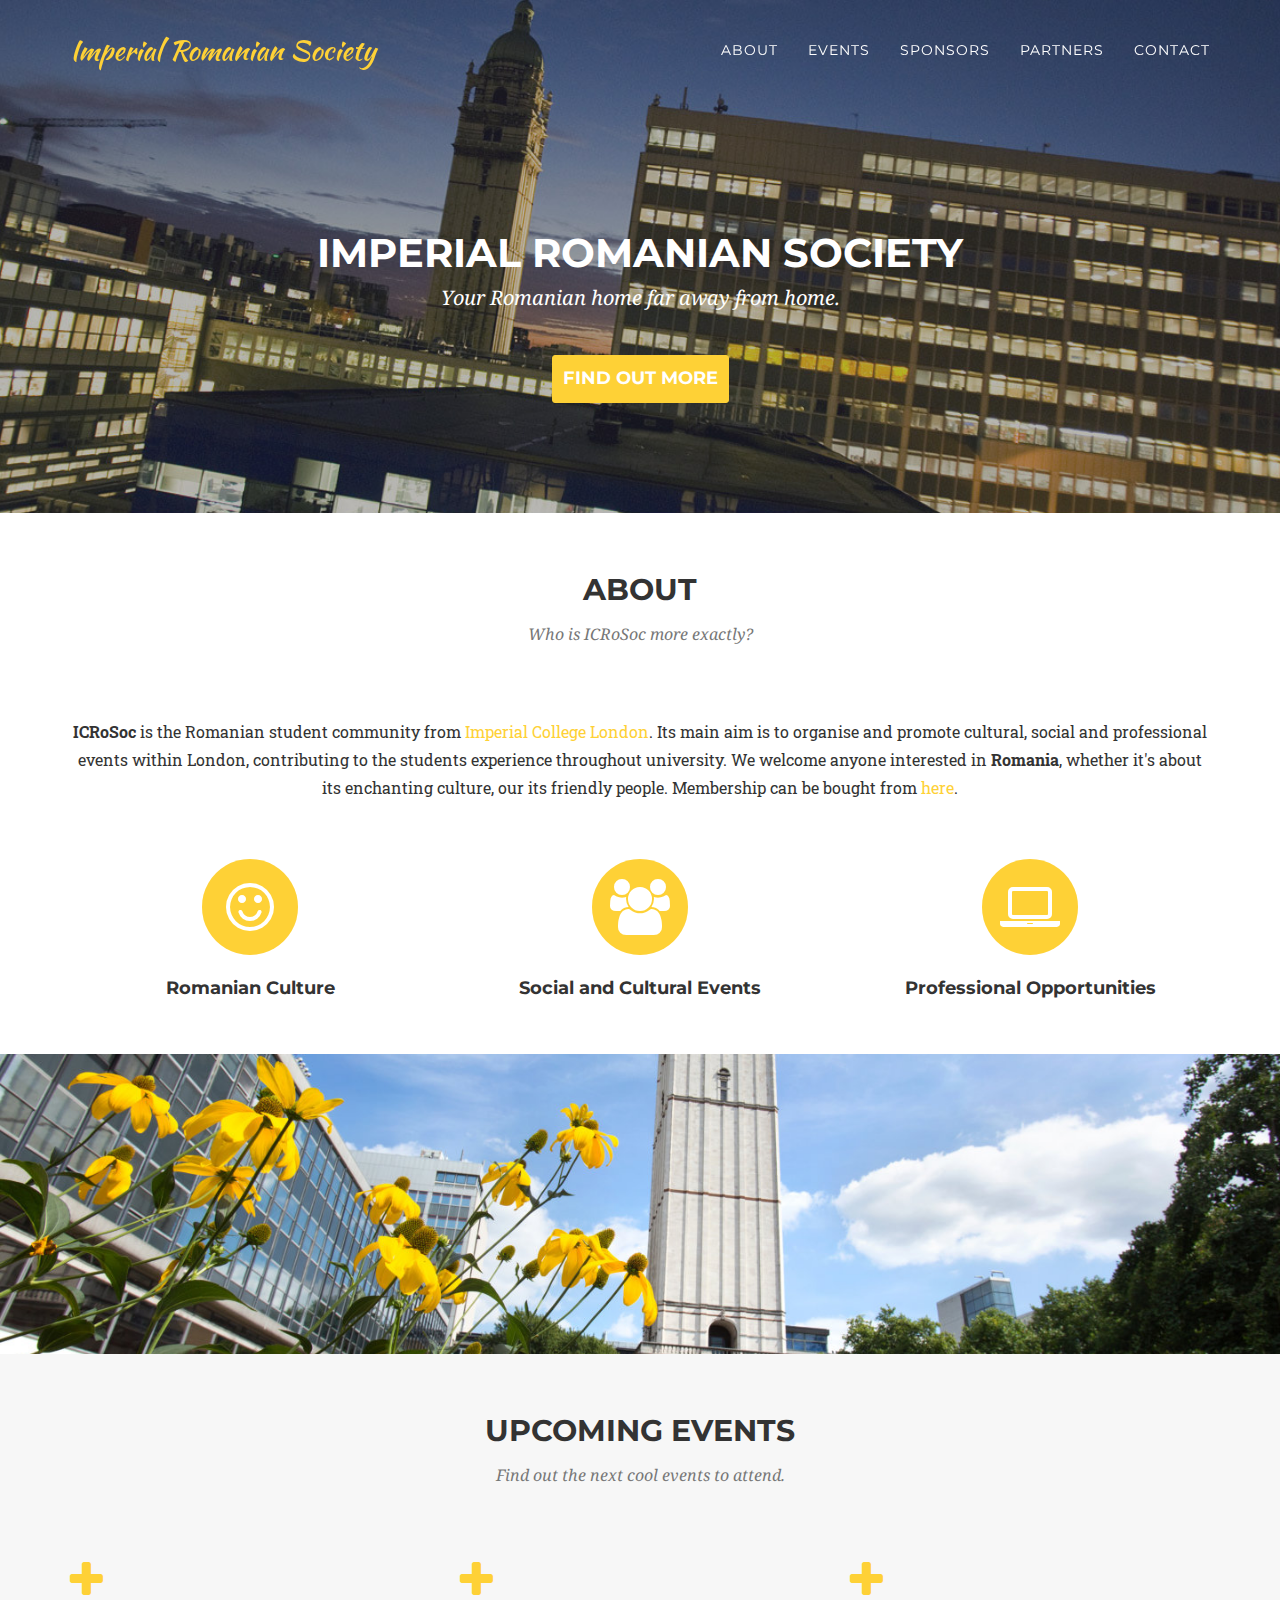
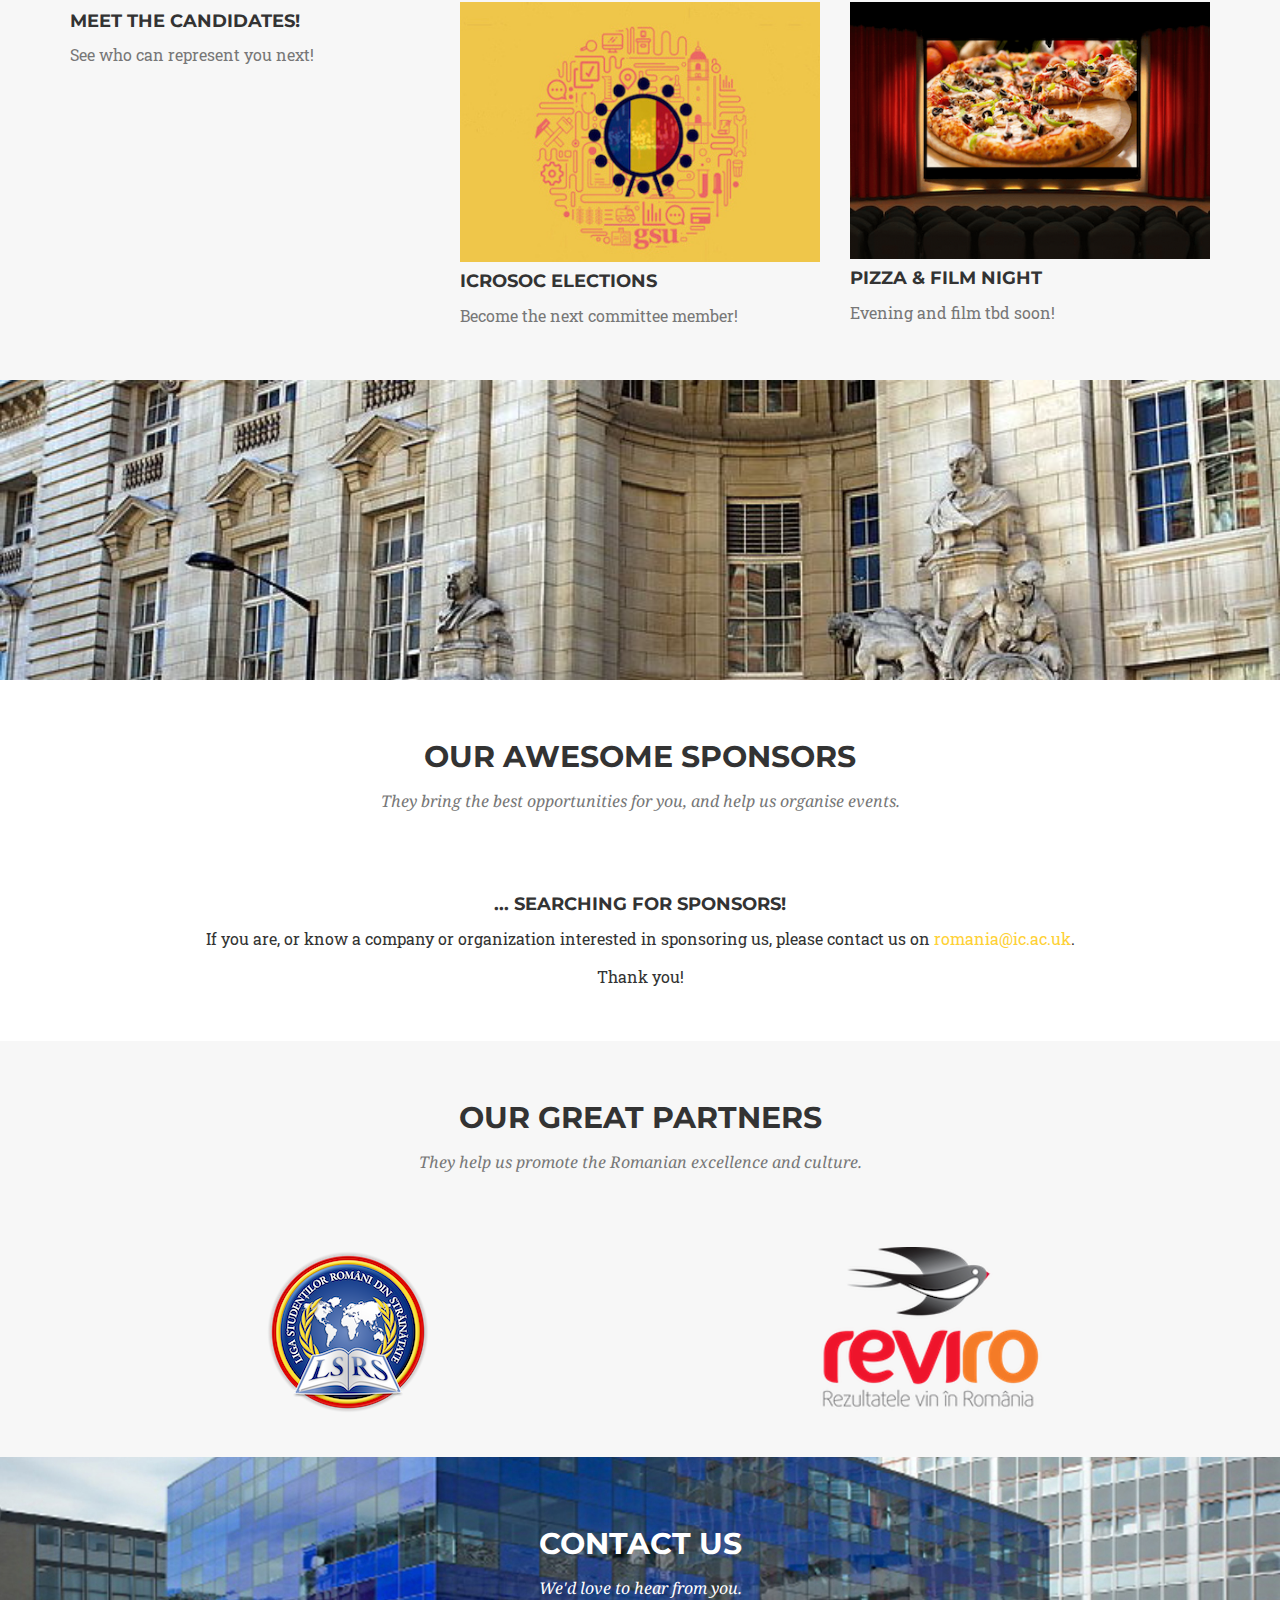
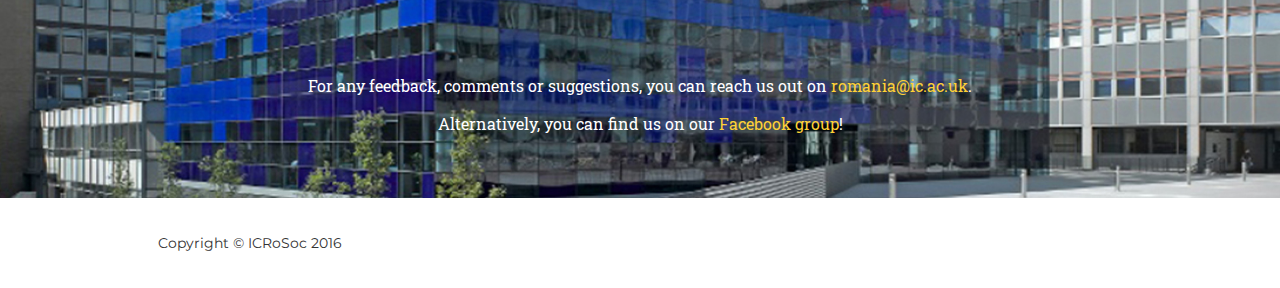
==== commit 085b99af: "Added new event for candidates." ====
--- a/index.html
+++ b/index.html
@@ -31,7 +31,7 @@
         <script src="https://oss.maxcdn.com/libs/html5shiv/3.7.0/html5shiv.js"></script>
         <script src="https://oss.maxcdn.com/libs/respond.js/1.4.2/respond.min.js"></script>
     <![endif]-->
-
+    
 </head>
 
 <body id="page-top" class="index">
@@ -84,7 +84,7 @@
             <div class="intro-text">
                 <div class="intro-heading">Imperial Romanian Society</div>
                 <div class="intro-lead-in">Your Romanian home far away from home.</div>
-                <a href="#services" class="page-scroll btn btn-xl">Find out more</a>
+                <a href="#about" class="page-scroll btn btn-xl">Find out more</a>
             </div>
         </div>
     </header>
@@ -150,11 +150,11 @@
                                 <i class="fa fa-plus fa-3x"></i>
                             </div>
                         </div>
-                        <img src="img/portfolio/elections.png" class="img-responsive" alt="">
+                        <img src="img/portfolio/candidates.jpg" class="img-responsive" alt="">
                     </a>
                     <div class="portfolio-caption">
-                        <h4>ICRoSoc Elections</h4>
-                        <p class="text-muted">Become the next committee member!</p>
+                        <h4>Meet the candidates!</h4>
+                        <p class="text-muted">See who can represent you next!</p>
                     </div>
                 </div>
                 <div class="col-md-4 col-sm-6 portfolio-item">
@@ -164,11 +164,11 @@
                                 <i class="fa fa-plus fa-3x"></i>
                             </div>
                         </div>
-                        <img src="img/portfolio/pizza-night.png" class="img-responsive" alt="">
+                        <img src="img/portfolio/elections.png" class="img-responsive" alt="">
                     </a>
                     <div class="portfolio-caption">
-                        <h4>Pizza & Film Night</h4>
-                        <p class="text-muted">Evening and film tbd soon!</p>
+                        <h4>ICRoSoc Elections</h4>
+                        <p class="text-muted">Become the next committee member!</p>
                     </div>
                 </div>
                 <div class="col-md-4 col-sm-6 portfolio-item">
@@ -178,11 +178,11 @@
                                 <i class="fa fa-plus fa-3x"></i>
                             </div>
                         </div>
-                        <img src="img/portfolio/paintball.png" class="img-responsive" alt="">
+                        <img src="img/portfolio/pizza-night.png" class="img-responsive" alt="">
                     </a>
                     <div class="portfolio-caption">
-                        <h4>ICRoSoc Paintball</h4>
-                        <p class="text-muted">Stay tuned for more details!</p>
+                        <h4>Pizza & Film Night</h4>
+                        <p class="text-muted">Evening and film tbd soon!</p>
                     </div>
                 </div>
             </div>
@@ -222,27 +222,27 @@
                 </div>
             </div>
             <div class="row">
-                <div class="col-sm-4">
+                <div class="col-sm-6">
                      <div class="team-member">
-                        <a href="https://www.lsrs.ro">
+                        <a href="http://www.lsrs.ro" target="_blank">
                             <img src="img/partners/lsrs.png" class="img-responsive img-logo" alt="">
                         </a>
                     </div>
                 </div>
-                <div class="col-sm-4">
+                <div class="col-sm-6">
                     <div class="team-member">
-                        <a href="https://www.reviro.ro">
+                        <a href="http://www.reviro.ro" target="_blank">
                             <img src="img/partners/reviro.png" class="img-responsive img-logo" alt="">
                         </a>
                     </div>
                 </div>
-                <div class="col-sm-4">
+                <!--<div class="col-sm-4">
                     <div class="team-member">
                         <a href="https://www.icr-london.co.uk">
                             <img src="img/partners/icr.png" class="img-responsive img-logo" style="padding-top: 20px" alt="">
                         </a>
                     </div>
-                </div>
+                </div>-->
             </div>
         </div>
     </section>
@@ -299,7 +299,32 @@
     <!-- Use the modals below to showcase details about your portfolio projects! -->
 
     <!-- Portfolio Modal 1 -->
-    <div class="portfolio-modal modal fade" id="portfolioModal1" tabindex="-1" role="dialog" aria-hidden="true">
+       <div class="portfolio-modal modal fade" id="portfolioModal1" tabindex="-1" role="dialog" aria-hidden="true">
+        <div class="modal-content">
+            <div class="close-modal" data-dismiss="modal">
+                <div class="lr">
+                    <div class="rl">
+                    </div>
+                </div>
+            </div>
+            <div class="container">
+                <div class="row">
+                    <div class="col-lg-8 col-lg-offset-2">
+                        <div class="modal-body">
+                            <h2>Meet the candidates!</h2>
+                            <p class="item-intro text-muted">Stay tuned! The candidates and their manifestos will be posted here tonight.</p>
+                            <img class="img-responsive img-centered" src="" alt="">
+                            <p>More info to come.</p>
+                            <button type="button" class="btn btn-primary" data-dismiss="modal"><i class="fa fa-times"></i> Close Event</button>
+                        </div>
+                    </div>
+                </div>
+            </div>
+        </div>
+    </div>
+
+    <!-- Portfolio Modal 2 -->
+    <div class="portfolio-modal modal fade" id="portfolioModal2" tabindex="-1" role="dialog" aria-hidden="true">
         <div class="modal-content">
             <div class="close-modal" data-dismiss="modal">
                 <div class="lr">
@@ -399,8 +424,8 @@
         </div>
     </div>
 
-    <!-- Portfolio Modal 2 -->
-    <div class="portfolio-modal modal fade" id="portfolioModal2" tabindex="-1" role="dialog" aria-hidden="true">
+    <!-- Portfolio Modal 3 -->
+    <div class="portfolio-modal modal fade" id="portfolioModal3" tabindex="-1" role="dialog" aria-hidden="true">
         <div class="modal-content">
             <div class="close-modal" data-dismiss="modal">
                 <div class="lr">
@@ -424,31 +449,6 @@
         </div>
     </div>
 
-    <!-- Portfolio Modal 3 -->
-    <div class="portfolio-modal modal fade" id="portfolioModal3" tabindex="-1" role="dialog" aria-hidden="true">
-        <div class="modal-content">
-            <div class="close-modal" data-dismiss="modal">
-                <div class="lr">
-                    <div class="rl">
-                    </div>
-                </div>
-            </div>
-            <div class="container">
-                <div class="row">
-                    <div class="col-lg-8 col-lg-offset-2">
-                        <div class="modal-body">
-                            <!-- Project Details Go Here -->
-                            <h2>ICRoSoc Paintball</h2>
-                            <p class="item-intro text-muted">Stay tuned!</p>
-                            <img class="img-responsive img-centered" src="" alt="">
-                            <p>More info to come!</p>
-                            <button type="button" class="btn btn-primary" data-dismiss="modal"><i class="fa fa-times"></i> Close Events</button>
-                        </div>
-                    </div>
-                </div>
-            </div>
-        </div>
-    </div>
 
     <!-- jQuery -->
     <script src="js/jquery.js"></script>
--- a/css/agency.css
+++ b/css/agency.css
@@ -24,7 +24,8 @@
 }
 
 a {
-	color: #fed136
+	color: #fed136;
+	target: "_blank";
 }
 a:hover, a:focus, a:active, a.active {
 	color:#fec503
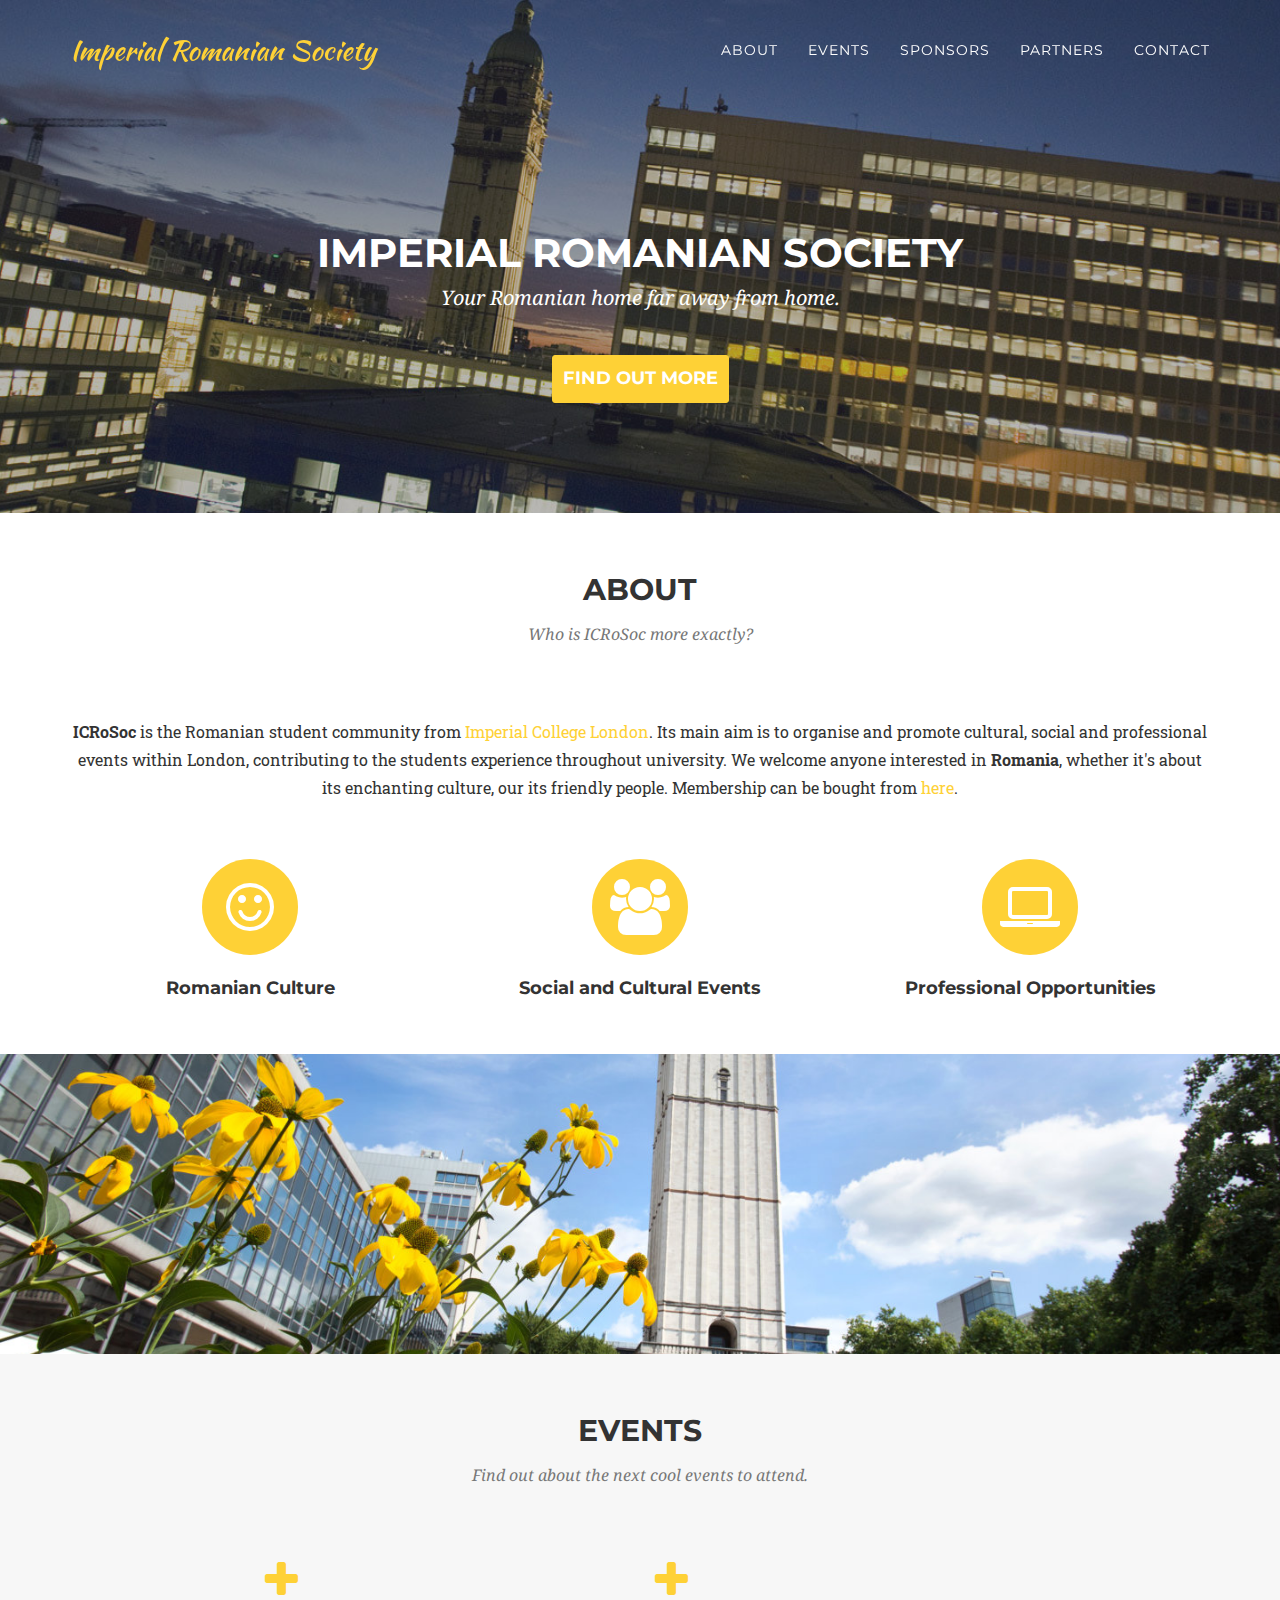
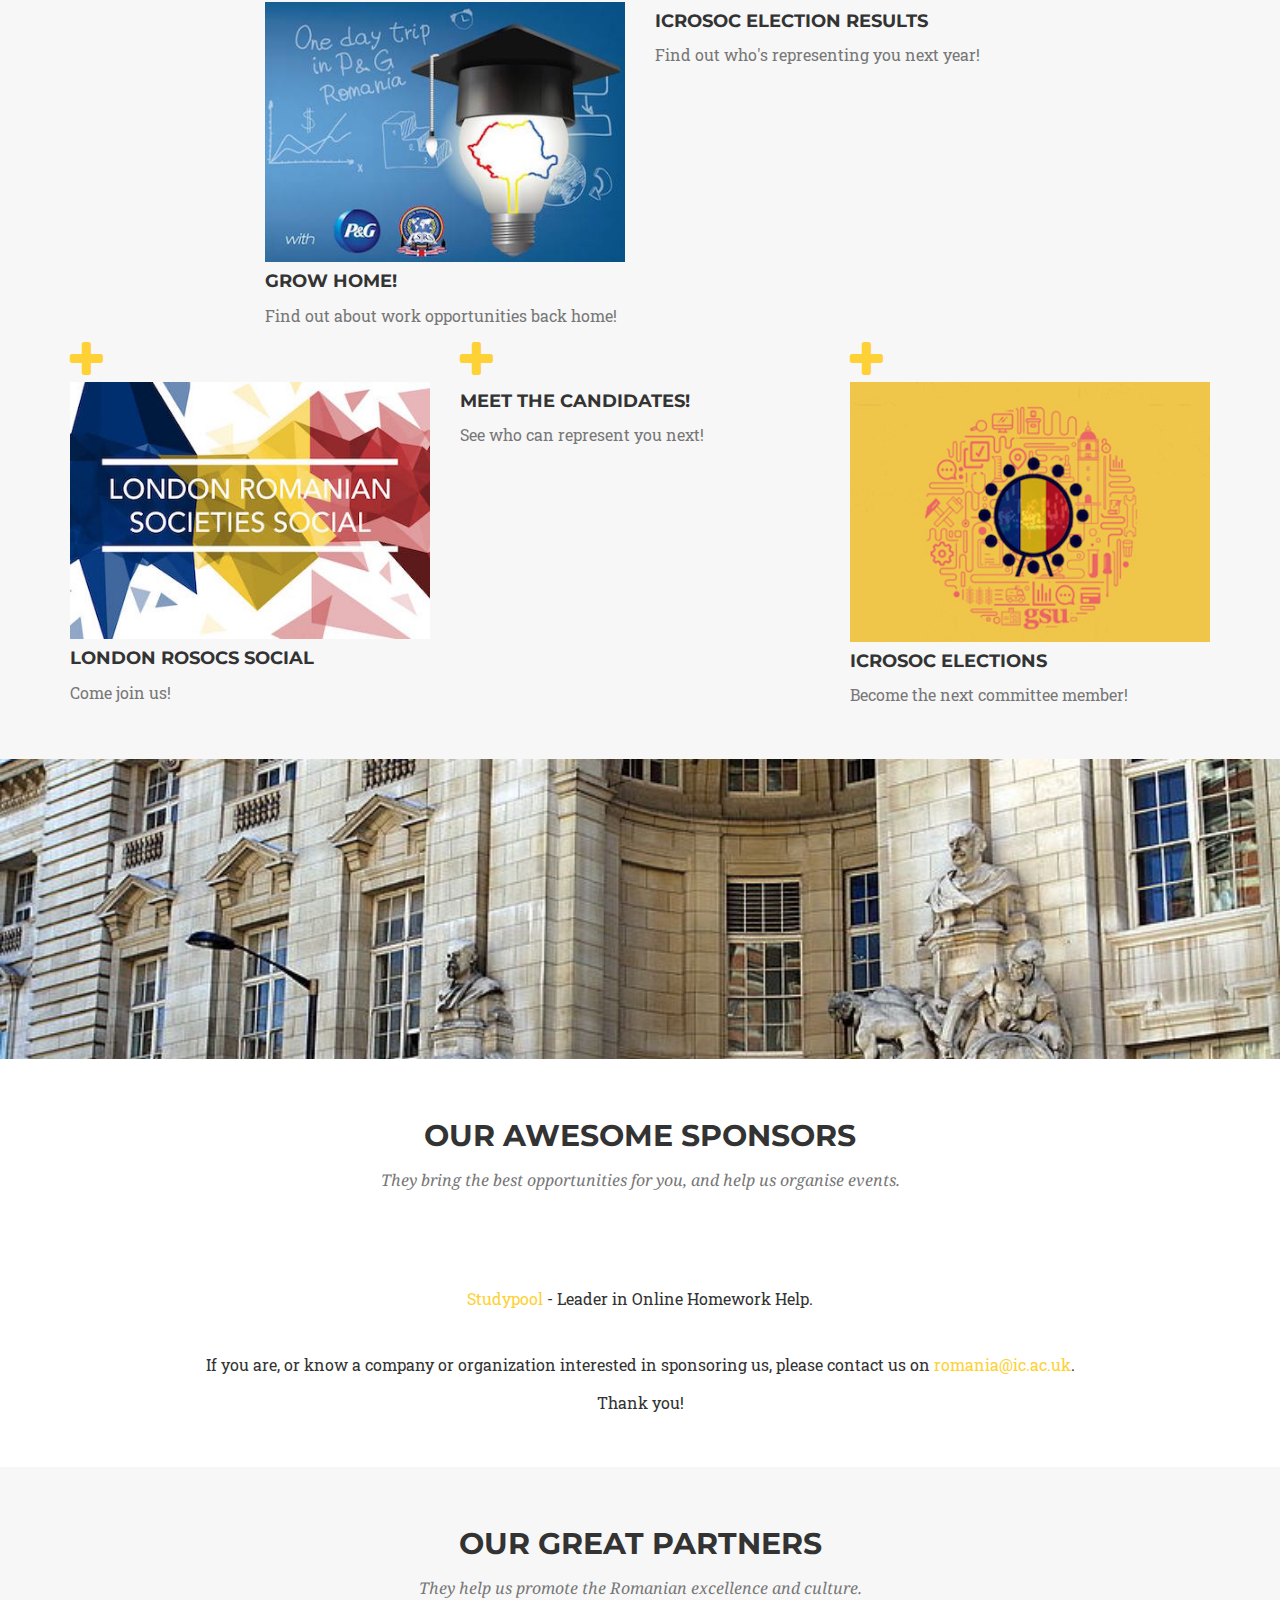
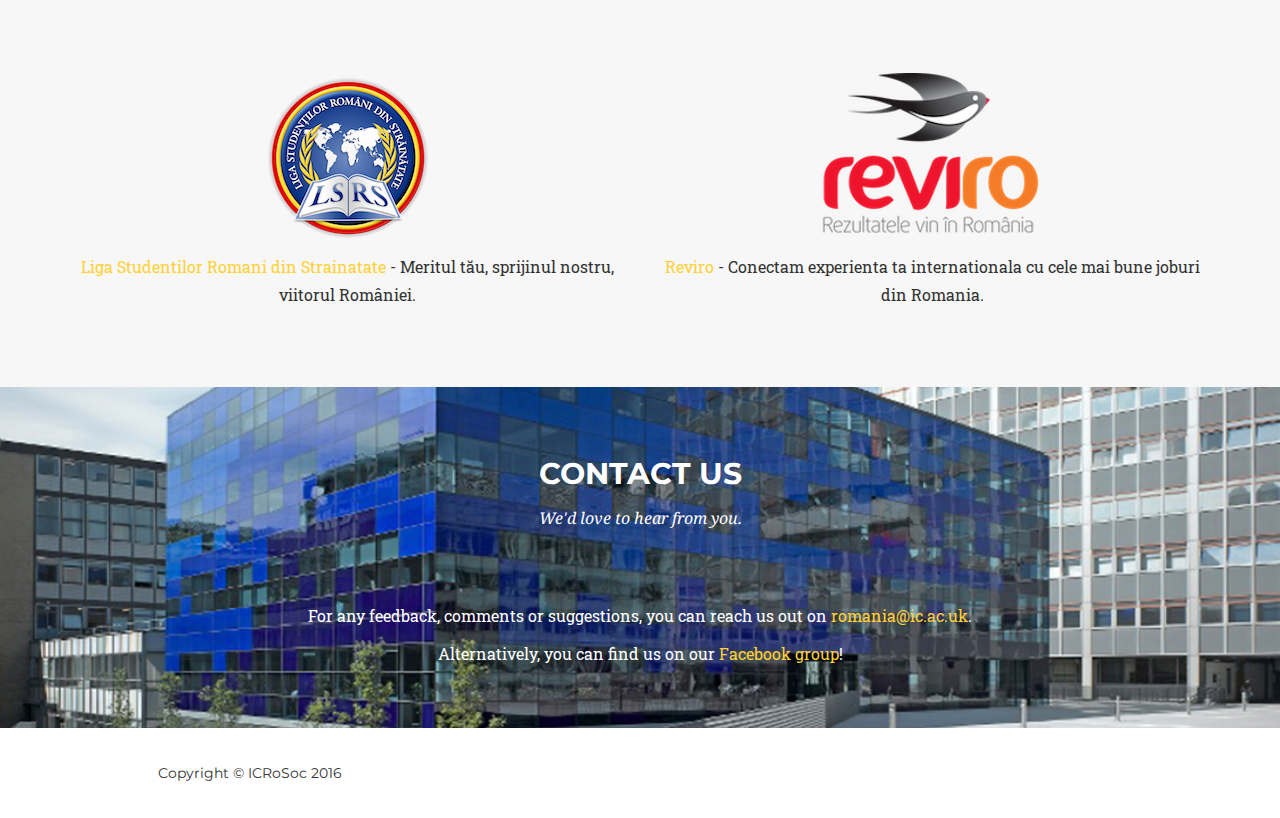
==== commit ead28ece: "Added more events." ====
--- a/index.html
+++ b/index.html
@@ -10,7 +10,7 @@
     <meta name="author" content="">
 
     <title>ICRoSoc</title>
-    <link rel='icon' href='images/favicon.ico' />
+    <link rel='icon' href='images/favicon.ico'/>
 
     <!-- Bootstrap Core CSS -->
     <link href="css/bootstrap.min.css" rel="stylesheet">
@@ -138,11 +138,59 @@
         <div class="container">
             <div class="row">
                 <div class="col-lg-12 text-center">
-                    <h2 class="section-heading">Upcoming Events</h2>
-                    <h3 class="section-subheading text-muted">Find out the next cool events to attend.</h3>
-                </div>
-            </div>
-            <div class="row">
+                    <h2 class="section-heading">Events</h2>
+                    <h3 class="section-subheading text-muted">Find out about the next cool events to attend.</h3>
+                </div>
+            </div>
+            <div class="row">
+                <div class="col-md-2">
+                </div>
+                <div class="col-md-4 col-sm-6 portfolio-item">
+                    <a href="#portfolioModal4" class="portfolio-link" data-toggle="modal">
+                        <div class="portfolio-hover">
+                            <div class="portfolio-hover-content">
+                                <i class="fa fa-plus fa-3x"></i>
+                            </div>
+                        </div>
+                        <img src="img/portfolio/grow_home.jpg" class="img-responsive" alt="">
+                    </a>
+                    <div class="portfolio-caption">
+                        <h4>Grow Home!</h4>
+                        <p class="text-muted">Find out about work opportunities back home!</p>
+                    </div>
+                </div>
+                <div class="col-md-4 col-sm-6 portfolio-item">
+                    <a href="#portfolioModal6" class="portfolio-link" data-toggle="modal">
+                        <div class="portfolio-hover">
+                            <div class="portfolio-hover-content">
+                                <i class="fa fa-plus fa-3x"></i>
+                            </div>
+                        </div>
+                        <img src="img/portfolio/candidates.jpg" class="img-responsive" alt="">
+                    </a>
+                    <div class="portfolio-caption">
+                        <h4>ICRoSoc Election Results</h4>
+                        <p class="text-muted">Find out who's representing you next year!</p>
+                    </div>
+                    <div class="col-md-2">
+                </div>
+                </div>
+            </div>
+            <div class="row">
+                <div class="col-md-4 col-sm-6 portfolio-item">
+                    <a href="#portfolioModal5" class="portfolio-link" data-toggle="modal">
+                        <div class="portfolio-hover">
+                            <div class="portfolio-hover-content">
+                                <i class="fa fa-plus fa-3x"></i>
+                            </div>
+                        </div>
+                        <img src="img/portfolio/london_rosocs.jpg" class="img-responsive" alt="">
+                    </a>
+                    <div class="portfolio-caption">
+                        <h4>London RoSocs Social</h4>
+                        <p class="text-muted">Come join us!</p>
+                    </div>
+                </div>
                 <div class="col-md-4 col-sm-6 portfolio-item">
                     <a href="#portfolioModal1" class="portfolio-link" data-toggle="modal">
                         <div class="portfolio-hover">
@@ -171,20 +219,6 @@
                         <p class="text-muted">Become the next committee member!</p>
                     </div>
                 </div>
-                <div class="col-md-4 col-sm-6 portfolio-item">
-                    <a href="#portfolioModal3" class="portfolio-link" data-toggle="modal">
-                        <div class="portfolio-hover">
-                            <div class="portfolio-hover-content">
-                                <i class="fa fa-plus fa-3x"></i>
-                            </div>
-                        </div>
-                        <img src="img/portfolio/pizza-night.png" class="img-responsive" alt="">
-                    </a>
-                    <div class="portfolio-caption">
-                        <h4>Pizza & Film Night</h4>
-                        <p class="text-muted">Evening and film tbd soon!</p>
-                    </div>
-                </div>
             </div>
         </div>
     </section>
@@ -203,8 +237,17 @@
                 </div>
             </div>
             <div class="row">
+                <div class="col-sm-12">
+                     <div class="team-member">
+                        <a href="https://www.studypool.com/" target="_blank">
+                            <img src="img/sponsors/studypool.png" class="img-responsive img-logo" alt=""><br>
+                        </a>
+                        <p class="text-center"> <a href="https://www.studypool.com/">Studypool</a> - Leader in Online Homework Help.<br><br></p>
+                    </div>
+                </div>
+            </div>
+            <div class="row">
                 <div class="col-lg-12 text-center">
-                    <h4><b>... Searching for sponsors!</b></h4>
                     <p> If you are, or know a company or organization interested in sponsoring us, please contact us on <a href="mailto:romania@ic.ac.uk">romania@ic.ac.uk</a>.</p>
                     <p>Thank you!</p>
                 </div>
@@ -227,6 +270,8 @@
                         <a href="http://www.lsrs.ro" target="_blank">
                             <img src="img/partners/lsrs.png" class="img-responsive img-logo" alt="">
                         </a>
+                        <p class="text-center"><p> <a href="http://www.lsrs.ro">Liga Studentilor Romani din Strainatate</a> - Meritul tău, sprijinul nostru, viitorul României.<br><br></p>
+</p>
                     </div>
                 </div>
                 <div class="col-sm-6">
@@ -234,6 +279,7 @@
                         <a href="http://www.reviro.ro" target="_blank">
                             <img src="img/partners/reviro.png" class="img-responsive img-logo" alt="">
                         </a>
+                        <p class="text-center"><p> <a href="http://www.reviro.ro">Reviro</a> - Conectam experienta ta internationala cu cele mai bune joburi din Romania.<br><br></p>
                     </div>
                 </div>
                 <!--<div class="col-sm-4">
@@ -309,12 +355,340 @@
             </div>
             <div class="container">
                 <div class="row">
-                    <div class="col-lg-8 col-lg-offset-2">
+                    <div class="col-lg-10 col-lg-offset-1">
                         <div class="modal-body">
                             <h2>Meet the candidates!</h2>
-                            <p class="item-intro text-muted">Stay tuned! The candidates and their manifestos will be posted here tonight.</p>
+                            <p class="item-intro text-muted">They are here! | <i>16.03.2016, Corina</i></p>
                             <img class="img-responsive img-centered" src="" alt="">
-                            <p>More info to come.</p>
+                            <p>They are here and they want to offer you the best Romanian experience in the next academic year! <br> Who'd you like to represent you? </p>
+                            <div class="row">
+                                <h3>1. Chair </h3><br>
+                                <div class="row">
+                                    <div class="col-sm-4">
+                                        <div class="team-member">
+                                            <img src="img/candidates/dragos.jpg" class="img-responsive img-circle" alt="">
+                                            <h4>Dragos Dumitrache</h4>
+                                        </div>
+                                    </div>
+                                    <div class="col-sm-8">
+                                        <div class="team-member">
+                                            <p class="manifesto-text">
+                                                Salut,<br><br>
+
+                                                O parte dintre voi poate ma cunoasteti ca membru al comitetului RoSoc de anul acesta,
+                                                multi dintre voi poate si ca student la Computing. Fiind parte din comitet, am fost
+                                                direct implicat in organizarea si managementul societatii. Acum candidez pentru
+                                                pozitia de Chair, intrucat consider ca sunt o persoana responsabila, avand deja o 
+                                                parte din experienta necesara datorita backgroundului (Secretary, diverse alte proiecte). 
+                                                <br><br>
+                                                RoSoc exista pentru a oferi o experienta cat mai placuta romanilor de la Imperial. 
+                                                Doresc sa continui sa lucrez impreuna cu comitetul RoSoc si cu voi toti pentru a
+                                                imbunatati aceasta experienta. De asemenea, vreau sa incerc sa atrag cateva sponsorizari,
+                                                ceea ce ne va permite organizarea a noi si multiple evenimente si va facilita
+                                                promovarea traditilor romanesti la Imperial. 
+                                                <br><br>
+                                                Si nu in ultimul rand, vreau sa promovez interactiunea cu celelalte societati si organizarea
+                                                evenimentelor in comun, intrucat consider ca factorul international oferit de Imperial a 
+                                                fost neglijat in RoSoc pana acum.
+                                                <br><br>
+                                                Sper sa ma votati!<br><br>
+                                            </p>
+                                        </div>
+                                    </div>
+                                </div>
+                                <div class="row">
+                                    <div class="col-sm-8">
+                                        <div class="team-member">
+                                            <p class="manifesto-text">
+                                                Hello, my name is Cristian Matache, I am a first year Computing student and I am running for the Chair and the Event Manager of the Imperial Romanian Society with a strong desire to bring a “fresher” air. <br><br>
+
+                                                How?<br>
+                                                I will organize interesting events, gain more funding and continue the actual tradition showing commitment for longer term. For my future projects I want to:<br><br>
+
+                                                * Organize talks given by successful Romanians to share their experiences, to motivate and to guide us for our future careers in industry, research or entrepreneurship.<br>
+
+                                                * Introduce a successful alternative to the mums and dads scheme: a Romanian friend to guide freshers during the freshers week or the beginning of the new academic year<br>
+
+                                                * Propose advantageous pricing and special offers for membership<br>
+
+                                                * Bridging with other national societies and Romanian societies from other universities for social events (dinners, bar nights) and for sport championships<br>
+
+                                                * Make your suggestions happen<br>
+
+                                                * Organize a foreign exchange/ trip : Romanians can take their foreign friends and visit our beautiful country together for weekends or holidays<br>
+
+                                                * Promote our culture by celebrating our traditional events, enjoying our great cuisine and sharing Martisoare<br><br>
+
+                                                Given that so many Romanians join Imperial willing to build their careers abroad, I want to contribute to the fulfillment of their dream and to make our college feel like home here with a family atmosphere.<br><br>
+
+                                                Vote to build our home away from home! <br><br>
+                                            </p>
+                                        </div>
+                                    </div>
+                                    <div class="col-sm-4">
+                                        <div class="team-member">
+                                            <img src="img/candidates/cristi.jpg" class="img-responsive img-circle" alt="">
+                                            <h4>Cristian Matache</h4>
+                                        </div>
+                                    </div>
+                                </div>
+                                <div class="row">
+                                    <div class="col-sm-4">
+                                        <div class="team-member">
+                                            <img src="img/candidates/ruxi.jpg" class="img-responsive img-circle" alt="">
+                                            <h4>Ruxandra Nanu</h4><br><br>
+                                        </div>
+                                    </div>
+                                    <div class="col-sm-8">
+                                        <div class="team-member">
+                                            <p class="manifesto-text">
+                                                "This is the candidate you are looking for" - Obi-Wan Kenobi. No, I will not try to use Jedi mind tricks to convince you to vote for me (mostly because I can't). Instead, I will just tell you a bit about myself and how I would like to help Imperial's Romanian Society. <br><br>
+
+                                                I'm a first year Computing student, who likes music, guitar, artsy stuff, reading and TV Shows *woo*. But you probably don't care much about that. What you are maybe wondering is why I am running for this position. Being students at Imperial you may also struggle to remember what is like to have free time, so why would I want to add an extra responsibility in my life? Well, mostly because I think one of the coolest things about university is that you get to be part of a society, where you meet new people with similar interests, develop friendships and have a sense of belonging.<br>
+                                                By being a member of ICRoSoc I got to meet a lot of wonderful people, who have helped me get through my first year and made me less homesick that I would have been without them. Now, given the chance, I want to help, I want to give something back.<br><br>
+
+                                                The key aspects I would like to improve when it comes to ICRoSoc are organization and awareness. Currently, there are not enough events and not enough people to attend them. As Chair of ICRoSoc I want to raise the number of members by promoting Romanian Society, not only to Romanians, by talking to people, sending newsletters regularly as well as posting on social media, and putting posters around campus. Also, the events will be promoted early so those who wish to attend will be able to arrange their schedule.<br>
+                                                In terms of events, I would clearly organize with the committee more bar nights and meetups (fortnightly), parties during Romanian holidays, Romanian film nights (<strike>long live filelist</strike>), Romanian food tasting (and appreciation), trips to museums and many others.<br><br>
+
+                                                Can I do this? It's a challenge, but I have experience and I am determined to make this society better. I have been the leader of a few group projects in high school and university, I enjoy being part of a team and I am most certainly used to it (I was in a swimming team, different volunteering teams, participated in GROW etc).<br><br>
+                                                To conclude, a cool little green dude used to say "Do or do not, there is no try". Taking his words into account, I will not try to make ICRoSoc one of the most awesome societies at Imperial, I will do it.<br><br></p>
+                                        </div>
+                                    </div>
+                                </div>
+                            </div>
+                            <div class="row">
+                                <h3>2. Secretary </h3><br>
+                                <class="row">
+                                    <div class="col-sm-4">
+                                        <div class="team-member">
+                                            <img src="img/candidates/iora.jpg" class="img-responsive img-circle" alt="">
+                                            <h4>Ioana Radu</h4>
+                                        </div>
+                                    </div>
+                                    <div class="col-sm-8">
+                                        <div class="team-member">
+                                            <p class="manifesto-text">
+                                                Buna, <br><br>
+                                                M-ar interesa sa candidez pentru postul de Secretary. Manifesto-ul este unul scurt si dulce :) :<br>
+                                                    - Sunt o persoana destul de organizata <br>
+                                                    - Am experienta in a manageria oameni si evenimente(UTA, Consilier in Consiliul Tinerilor unde a trebuit sa scriu rapoarte de proiect etc.) <br>
+                                                    - Vreau sa continui si sa extind newsletter-ul cu mai multe informatii despre tot ce tine de romani in londra, studenti in strainatate, evenimente cool in imperial etc. <br><br>
+                                            </p>
+                                        </div>
+                                    </div>
+                                </div>
+                                <div class="row">
+                                    <div class="col-sm-8">
+                                        <div class="team-member">
+                                            <p class="manifesto-text"> 
+                                                Hello! <br><br>
+                                                I am Dalila, a first year Physics with Theoretical Physics student. I would love to be a part of the RoSoc Council next year as I have found that there is no better company and support for a disoriented, homesick fresher other than his or her co-nationals.<br><br>
+
+                                                I wish to help this society become a friendly, entertaining environment for the Romanians at Imperial by taking up the position of Secretary and ensuring I do my job thoroughly.<br><br>
+                                            </p>
+                                        </div>
+                                    </div>
+                                    <div class="col-sm-4">
+                                        <div class="team-member">
+                                            <img src="img/candidates/dalila.jpg" class="img-responsive img-circle" alt="">
+                                            <h4>Dalila Pirvu</h4>
+                                        </div>
+                                    </div>
+                                </div>
+                                <div class="row">
+                                    <div class="col-sm-4">
+                                        <div class="team-member">
+                                            <img src="img/candidates/oana.jpg" class="img-responsive img-circle" alt="">
+                                            <h4>Oana Ciocioman</h4>
+                                        </div>
+                                    </div>
+                                    <div class="col-sm-8">
+                                        <div class="team-member">
+                                            <p class="manifesto-text"> 
+                                                Hi, I am Oana-Roxana Ciocioman and I am a first-year Maths and Computer Science student. I am running for the Secretary position of the Imperial Romanian Society, a community in which I will bring my fresh ideas. Now, I want to transform my determination to make the things really shaping up. <br><br>
+
+                                                As a Secretary, I will contribute fervently to the administration of the club by organising meetings with the committee. As a Webmaster, I will improve the functionalities of our draft website and develop new features.<br><br>
+
+                                                Promoting our society by:<br><br>
+
+                                                * Contributing to the development of our connections by adding a forum for members on the website<br>
+
+                                                * Writing attractive newsletters and involving more people to take part in club’s activities<br>
+
+                                                * Transforming your feedback in evolution and innovation<br>
+
+                                                * Launching the Imperial Romanian society website with information about our future events and projects<br>
+
+                                                * Establishing a better communication about work and leisure between generations<br>
+
+                                                * Organising more events that are promoting our culture and traditions such as Romanian National Day, Martisor etc.<br><br>
+
+                                                For a society is really important to have active members, so one of my main goals is to promote the club among the Romanian students. Organising and advertising more events in which people will have the possibility to socialise would be a great opportunity to get inside tips about us and about what we are doing as a society.<br><br>
+
+                                                Vote to stay connected not just now but for the future! Vote for long term activity!<br><br>
+                                            </p>
+                                        </div>
+                                    </div>
+                                </div>
+                            </div>
+                            <div class="row">
+                                <h3>3. Treasurer </h3><br>
+                                <div class="col-sm-8 col-sm-offset-2">
+                                    <div class="team-member">
+                                        <img src="img/candidates/sinziana.jpg" class="img-responsive img-circle" alt="">
+                                        <h4>Sinziana Giju</h4>
+                                        <p class="manifesto-text">
+                                            Responsible. Loyal. Well organized. Honest. Blunt. These are the words that describe me best. <br><br>
+
+                                            The IC Romanian society is very close to my heart, not only because of my nationality, but also because it gave me the chance to meet more people from my country. This is the main reason for which I would like to remain involved as a member of the committee and make sure that other people will be able to enjoy it as much as did by finding sponsors that would allow us to organise better events in the upcoming year. In addition, I have held the position of treasurer on this committee for the past couple of years and I am familiar with the procedures and Union policy that makes it possible for us to continue our activities which could prove to be beneficial. <br><br>
+
+                                            One promise I can make and have no doubt that I will keep is that no matter how busy I will be, I will always make the time for you if you ever need help making a claim or dealing with any other financial issues related to the society. There will always be a way to contact me - phone, email, Facebook, even pigeon carriers if that is what you prefer. <br><br>
+
+                                            Last, but not least, I have the experience and most importantly the skills to do what is required for this role.  If you believe that I am the right person for this position, vote for me! <br><br>
+                                        </p>
+                                    </div>
+                                </div>
+                            </div>
+                            <div class="row">
+                                <h3>4. Events Officer </h3><br>
+                                <div class="row">
+                                    <div class="col-sm-4">
+                                        <div class="team-member">
+                                            <img src="img/candidates/roxana.jpg" class="img-responsive img-circle" alt="">
+                                            <h4>Roxana Radu</h4>
+                                        </div>
+                                    </div>
+                                    <div class="col-sm-8">
+                                        <div class="team-member">
+                                            <p class="manifesto-text">
+                                                Bunăă!<br><br>
+
+                                                Eu sunt Roxana *zâmbet larg* și sunt acea creață blondă care deja a cunoscut în mare parte toți românii din Imperial (subliniez în mare parte). Mi-ar plăcea la nebunie să devin Event Officer în următorul an și să vin cu cât mai multe idei posibile pentru evenimente pentru dragii mei români și nu numai! Mă gândesc la mici întâlniri seara după lectures, unde vă puteți lua prietenii străini, să îi învățăm mai multe despre România și să îi încântăm poate cu niște mâncare românească, cultură, dansuri (doar ne place să dansăm..). De asemenea, putem avea seri cu câteva filme clasice românești (pe care nu le-am văzut nici noi) unde punem subtitrări în engleză! Toate acestea împreună cu ideile de întâlniri de anul acesta ar trebui să facă un nou an grozav pentru societatea română.<br><br>
+                                                Experiența mea cu organizarea de evenimente se rezumă la zilele deschise ale fostului meu liceu, dar o să încerc să fac tot ce îmi stă în putință și în limitele timpului pentru a organiza evenimente să placă la toată lumea :)<br><br>
+                                            </p>
+                                        </div>
+                                    </div>
+                                </div>
+                                <div class="row">
+                                    <div class="col-sm-8">
+                                        <div class="team-member">
+                                            <p class="manifesto-text">
+                                                Hello! <br><br>
+
+                                                I am Dalila, a first year Physics with Theoretical Physics student. I would love to be a part of the RoSoc Council next year as I have found that there is no better company and support for a disoriented, homesick fresher other than his or her co-nationals. I wish to help this society become a friendly, entertaining environment for the Romanians at Imperial.<br><br>
+                                                As event officer, I would try to beat the Union's birocracy and poor financial support to organise more social events throughout the year for our members.<br><br>
+                                            </p>
+                                        </div>
+                                    </div>
+                                    <div class="col-sm-4">
+                                        <div class="team-member">
+                                            <img src="img/candidates/dalila.jpg" class="img-responsive img-circle" alt="">
+                                            <h4>Dalila Pirvu</h4>
+                                        </div>
+                                    </div>
+                                </div>
+                                <div class="row">
+                                    <div class="col-sm-4">
+                                        <div class="team-member">
+                                            <img src="img/candidates/cristi.jpg" class="img-responsive img-circle" alt="">
+                                            <h4>Cristian Matache</h4>
+                                        </div>
+                                    </div>
+                                    <div class="col-sm-8">
+                                        <div class="team-member">
+                                            <p class="manifesto-text">
+                                                Hello, my name is Cristian Matache, I am a first year Computing student and I am running for the Chair and the Event Manager of the Imperial Romanian Society with a strong desire to bring a “fresher” air. <br><br>
+
+                                                How?<br>
+                                                I will organize interesting events, gain more funding and continue the actual tradition showing commitment for longer term. For my future projects I want to:<br><br>
+
+                                                * Organize talks given by successful Romanians to share their experiences, to motivate and to guide us for our future careers in industry, research or entrepreneurship.<br>
+
+                                                * Introduce a successful alternative to the mums and dads scheme: a Romanian friend to guide freshers during the freshers week or the beginning of the new academic year<br>
+
+                                                * Propose advantageous pricing and special offers for membership<br>
+
+                                                * Bridging with other national societies and Romanian societies from other universities for social events (dinners, bar nights) and for sport championships<br>
+
+                                                * Make your suggestions happen<br>
+
+                                                * Organize a foreign exchange/ trip : Romanians can take their foreign friends and visit our beautiful country together for weekends or holidays<br>
+
+                                                * Promote our culture by celebrating our traditional events, enjoying our great cuisine and sharing Martisoare<br><br>
+
+                                                Given that so many Romanians join Imperial willing to build their careers abroad, I want to contribute to the fulfillment of their dream and to make our college feel like home here with a family atmosphere.<br><br>
+
+                                                Vote to build our home away from home! <br><br>
+                                            </p>
+                                        </div>
+                                    </div>
+                                </div>
+                            </div>
+                                <div class="row">
+                                    <h3>5. Webmaster</h3><br>
+                                    <div class="row">
+                                        <div class="col-sm-4">    
+                                            <div class="team-member">
+                                                <img src="img/candidates/mihai.jpg" class="img-responsive img-circle" alt="">
+                                                <h4>Mihai Barbu</h4>
+                                            </div>
+                                        </div>
+                                        <div class="col-sm-8">    
+                                            <div class="team-member">
+                                                <p class="manifesto-text">
+                                                    Cine sunt?<br>
+                                                    Ma numesc Mihai si sunt in anul doi la Computing.<br><br>
+
+                                                    Ce voi face ca webmaster?<br>
+                                                    Daca doresti informatii legate de RoSoc ar trebuie sa fie un singur loc unde ai putea sa le gasesti: site-ul RoSoc. Aici intervine ceea ce vreau eu sa fac. Ma voi asigura ca totul este up-to-date si ca toate informatiile, event-urile si anunturile pe care societatea noastra le are de transmis ajung la toti cei interesati. De asemenea ma voi ocupa ca experienta pe care o veti avea navigand pe site-ul nostru sa fie impecabila.<br><br>
+
+                                                    De ce eu?<br>
+                                                    Desi am un inceput timid in arta website-urilor, pot afirma ca sunt capabil in a repara si crea functionalitati, iar faptul ca sunt la Computing este un avantaj pe care il voi folosi din plin.<br><br>
+                                                    Merci!<br><br>
+                                                </p>
+                                            </div>
+                                        </div>
+                                    </div>
+                                    <div class="row">
+                                        <div class="col-sm-8">
+                                            <div class="team-member">
+                                                <p class="manifesto-text"> 
+                                                    Hi, I am Oana-Roxana Ciocioman and I am a first-year Maths and Computer Science student. I am running for the Webmaster position of the Imperial Romanian Society, a community in which I will bring my fresh ideas. Now, I want to transform my determination to make the things really shaping up. <br><br>
+
+                                                    As a Secretary, I will contribute fervently to the administration of the club by organising meetings with the committee. As a Webmaster, I will improve the functionalities of our draft website and develop new features.<br><br>
+
+                                                    Promoting our society by:<br><br>
+
+                                                    * Contributing to the development of our connections by adding a forum for members on the website<br>
+
+                                                    * Writing attractive newsletters and involving more people to take part in club’s activities<br>
+
+                                                    * Transforming your feedback in evolution and innovation<br>
+
+                                                    * Launching the Imperial Romanian society website with information about our future events and projects<br>
+
+                                                    * Establishing a better communication about work and leisure between generations<br>
+
+                                                    * Organising more events that are promoting our culture and traditions such as Romanian National Day, Martisor etc.<br><br>
+
+                                                    For a society is really important to have active members, so one of my main goals is to promote the club among the Romanian students. Organising and advertising more events in which people will have the possibility to socialise would be a great opportunity to get inside tips about us and about what we are doing as a society.<br><br>
+
+                                                    Vote to stay connected not just now but for the future! Vote for long term activity!<br><br>
+                                                </p>
+                                            </div>
+                                        </div>
+                                        <div class="col-sm-4">
+                                            <div class="team-member">
+                                                <img src="img/candidates/oana.jpg" class="img-responsive img-circle" alt="">
+                                                <h4>Oana Ciocioman</h4>
+                                            </div>
+                                        </div>
+                                    </div>
+                                </div>
+                            </div>
+                            </div>
+                            <p> You can vote <a href="http://goo.gl/forms/26aKrHP8nZ" target="_blank">here</a>! Please be aware that you need a membership in order to cast a valid vote. You've still got time to get one from <a href="https://www.imperialcollegeunion.org/activities/a-to-z/343" target="_blank">here</a> though! :)</p>
+                            <p> Good luck to everyone! </p>
                             <button type="button" class="btn btn-primary" data-dismiss="modal"><i class="fa fa-times"></i> Close Event</button>
                         </div>
                     </div>
@@ -334,7 +708,7 @@
             </div>
             <div class="container">
                 <div class="row">
-                    <div class="col-lg-8 col-lg-offset-2">
+                    <div class="col-lg-10 col-lg-offset-1">
                         <div class="modal-body">
                             <!-- Project Details Go Here -->
                             <h2>#ICRoSocElections</h2>
@@ -435,9 +809,9 @@
             </div>
             <div class="container">
                 <div class="row">
-                    <div class="col-lg-8 col-lg-offset-2">
+                    <div class="col-lg-10 col-lg-offset-1">
                         <div class="modal-body">
-                            <h2>Pizza & Film Night</h2>
+                            <h2>Grow Home</h2>
                             <p class="item-intro text-muted">Stay tuned!</p>
                             <img class="img-responsive img-centered" src="" alt="">
                             <p>More info to come.</p>
@@ -449,6 +823,109 @@
         </div>
     </div>
 
+    <!-- Portfolio Modal 4 -->
+    <div class="portfolio-modal modal fade" id="portfolioModal4" tabindex="-1" role="dialog" aria-hidden="true">
+        <div class="modal-content">
+            <div class="close-modal" data-dismiss="modal">
+                <div class="lr">
+                    <div class="rl">
+                    </div>
+                </div>
+            </div>
+            <div class="container">
+                <div class="row">
+                    <div class="col-lg-10 col-lg-offset-1">
+                        <div class="modal-body">
+                            <h2>Grow Home</h2>
+                            <p class="item-intro text-muted"> Grow Home with P&G | 05.05.2016, Sabrina</p>
+                            <img class="img-responsive img-centered" src="img/portfolio/grow_home_banner.jpg" alt="">
+                            <p>Ești student la una dintre prestigioasele universități din Marea Britanie și te interesează oportunitățile profesionale din România? <p><br>
+                            <p> P&G România vine în capitala Marii Britanii pentru a te cunoaște și pentru a te convinge să te intorci acasă! Reprezentanții săi, alături de Liga Studenților Români în Străinătate – Filiala Marea Britanie, au plăcerea de a te invita la evenimentul ”Grow Home with P&G” ce se va desfășura sâmbătă, 7 mai, începând cu ora 11:30, la Institutul Cultural Român la Londra. </p><br>
+                            <p> Daca ești interesat, trebuie să te înregistrezi completând următorul formular: <a href="http://goo.gl/forms/rSBhB4jjPP">http://goo.gl/forms/rSBhB4jjPP</a> până pe data de 6 mai. Mai multe detalii găsești pe <a href="https://www.facebook.com/events/617321301748549/">pagina de Facebook</a> a evenimentului.</p><br>
+                            <p>Grăbește-te să te înscrii! #HaiAcasa</p><br>
+                            <button type="button" class="btn btn-primary" data-dismiss="modal"><i class="fa fa-times"></i> Close Event</button>
+                        </div>
+                    </div>
+                </div>
+            </div>
+        </div>
+    </div>
+
+    <!-- Portfolio Modal 5 -->
+    <div class="portfolio-modal modal fade" id="portfolioModal5" tabindex="-1" role="dialog" aria-hidden="true">
+        <div class="modal-content">
+            <div class="close-modal" data-dismiss="modal">
+                <div class="lr">
+                    <div class="rl">
+                    </div>
+                </div>
+            </div>
+            <div class="container">
+                <div class="row">
+                    <div class="col-lg-10 col-lg-offset-1">
+                        <div class="modal-body">
+                            <h2>London RoSocs Social</h2>
+                            <p class="item-intro text-muted"> Come join us! | 20.03.2016, Corina</p>
+                            <img class="img-responsive img-centered" src="img/portfolio/london.jpg" alt="">
+                            <button type="button" class="btn btn-primary" data-dismiss="modal"><i class="fa fa-times"></i> Close Event</button>
+                        </div>
+                    </div>
+                </div>
+            </div>
+        </div>
+    </div>
+
+    <!-- Portfolio Modal 6 -->
+    <div class="portfolio-modal modal fade" id="portfolioModal6" tabindex="-1" role="dialog" aria-hidden="true">
+        <div class="modal-content">
+            <div class="close-modal" data-dismiss="modal">
+                <div class="lr">
+                    <div class="rl">
+                    </div>
+                </div>
+            </div>
+            <div class="container">
+                <div class="row">
+                    <div class="col-lg-10 col-lg-offset-1">
+                        <div class="modal-body">
+                            <h2>ICRoSoc Election Results</h2>
+                            <p class="item-intro text-muted"> Your new representatives | 20.03.2016, Corina</p>
+                            <p> Iar votarea s-a inchis in aceasta seara! </p><br>
+                            <p> A fost un AGM cu o participare impresionanta, 35 de oameni au votat (32 dintre voturi au fost valide), iar comitetul ICRoSoc 2016-2017 va fi:
+                                <ul>
+                                    <li> Chair: <b>Cristian Matache </b></li>
+                                    <li> Secretary: <b>Oana Ciocioman </b></li>
+                                    <li> Treasurer: <b>Sinziana Giju </b></li>
+                                    <li> Events Officer: <b>Roxana Radu </b></li>
+                                    <li> Webmaster: <b>Mihai Barbu </b></li>
+                                </ul>
+                            </p><br>
+                            <div class="row">
+                                <div class="col-sm-2">
+                                    <img src="img/candidates/cristi.jpg" class="img-responsive img-circle" alt="">
+                                </div>
+                                <div class="col-sm-2">
+                                    <img src="img/candidates/oana.jpg" class="img-responsive img-circle" alt="">
+                                </div>
+                                <div class="col-sm-2">
+                                    <img src="img/candidates/sinziana.jpg" class="img-responsive img-circle" alt="">
+                                </div>
+                                <div class="col-sm-2">
+                                    <img src="img/candidates/roxana.jpg" class="img-responsive img-circle" alt="">
+                                </div>
+                                <div class="col-sm-2">
+                                    <img src="img/candidates/mihai.jpg" class="img-responsive img-circle" alt="">
+                                </div>
+                            </div>
+                            
+                            <p>Felicitari noului comitet si multe multumiri tuturor celor care au candidat! </p>
+                            <button type="button" class="btn btn-primary" data-dismiss="modal"><i class="fa fa-times"></i> Close Event</button>
+                        </div>
+                    </div>
+                </div>
+            </div>
+        </div>
+    </div>
 
     <!-- jQuery -->
     <script src="js/jquery.js"></script>
@@ -457,7 +934,7 @@
     <script src="js/bootstrap.min.js"></script>
 
     <!-- Plugin JavaScript -->
-    <script src="http://cdnjs.cloudflare.com/ajax/libs/jquery-easing/1.3/jquery.easing.min.js"></script>
+    <script src="https://cdnjs.cloudflare.com/ajax/libs/jquery-easing/1.3/jquery.easing.min.js"></script>
     <script src="js/classie.js"></script>
     <script src="js/cbpAnimatedHeader.js"></script>
 
--- a/css/agency.css
+++ b/css/agency.css
@@ -321,11 +321,12 @@
 
 .portfolio-modal .modal-content h2{text-transform: none; margin-bottom:15px;font-size:3em}
 
-.portfolio-modal .modal-content p {margin-bottom:30px; font-size: 16px;}
-
-.portfolio-modal .modal-content ul {margin-bottom:10px; font-size: 16px;}
-
-.portfolio-modal .modal-content ol {margin-bottom:5px; font-size: 16px;}
+.portfolio-modal .modal-content p {margin-bottom: 10px; font-size: 16px;}
+.portfolio-modal .modal-content .manifesto-text {text-align: left;}
+
+.portfolio-modal .modal-content ul {margin-bottom: 10px; font-size: 16px;}
+
+.portfolio-modal .modal-content ol {margin-bottom: 5px; font-size: 16px;}
 
 .portfolio-modal .modal-content p.item-intro{margin:20px 0 30px;font-family:"Droid Serif","Helvetica Neue",Helvetica,Arial,sans-serif;font-style:italic;font-size:16px}
 
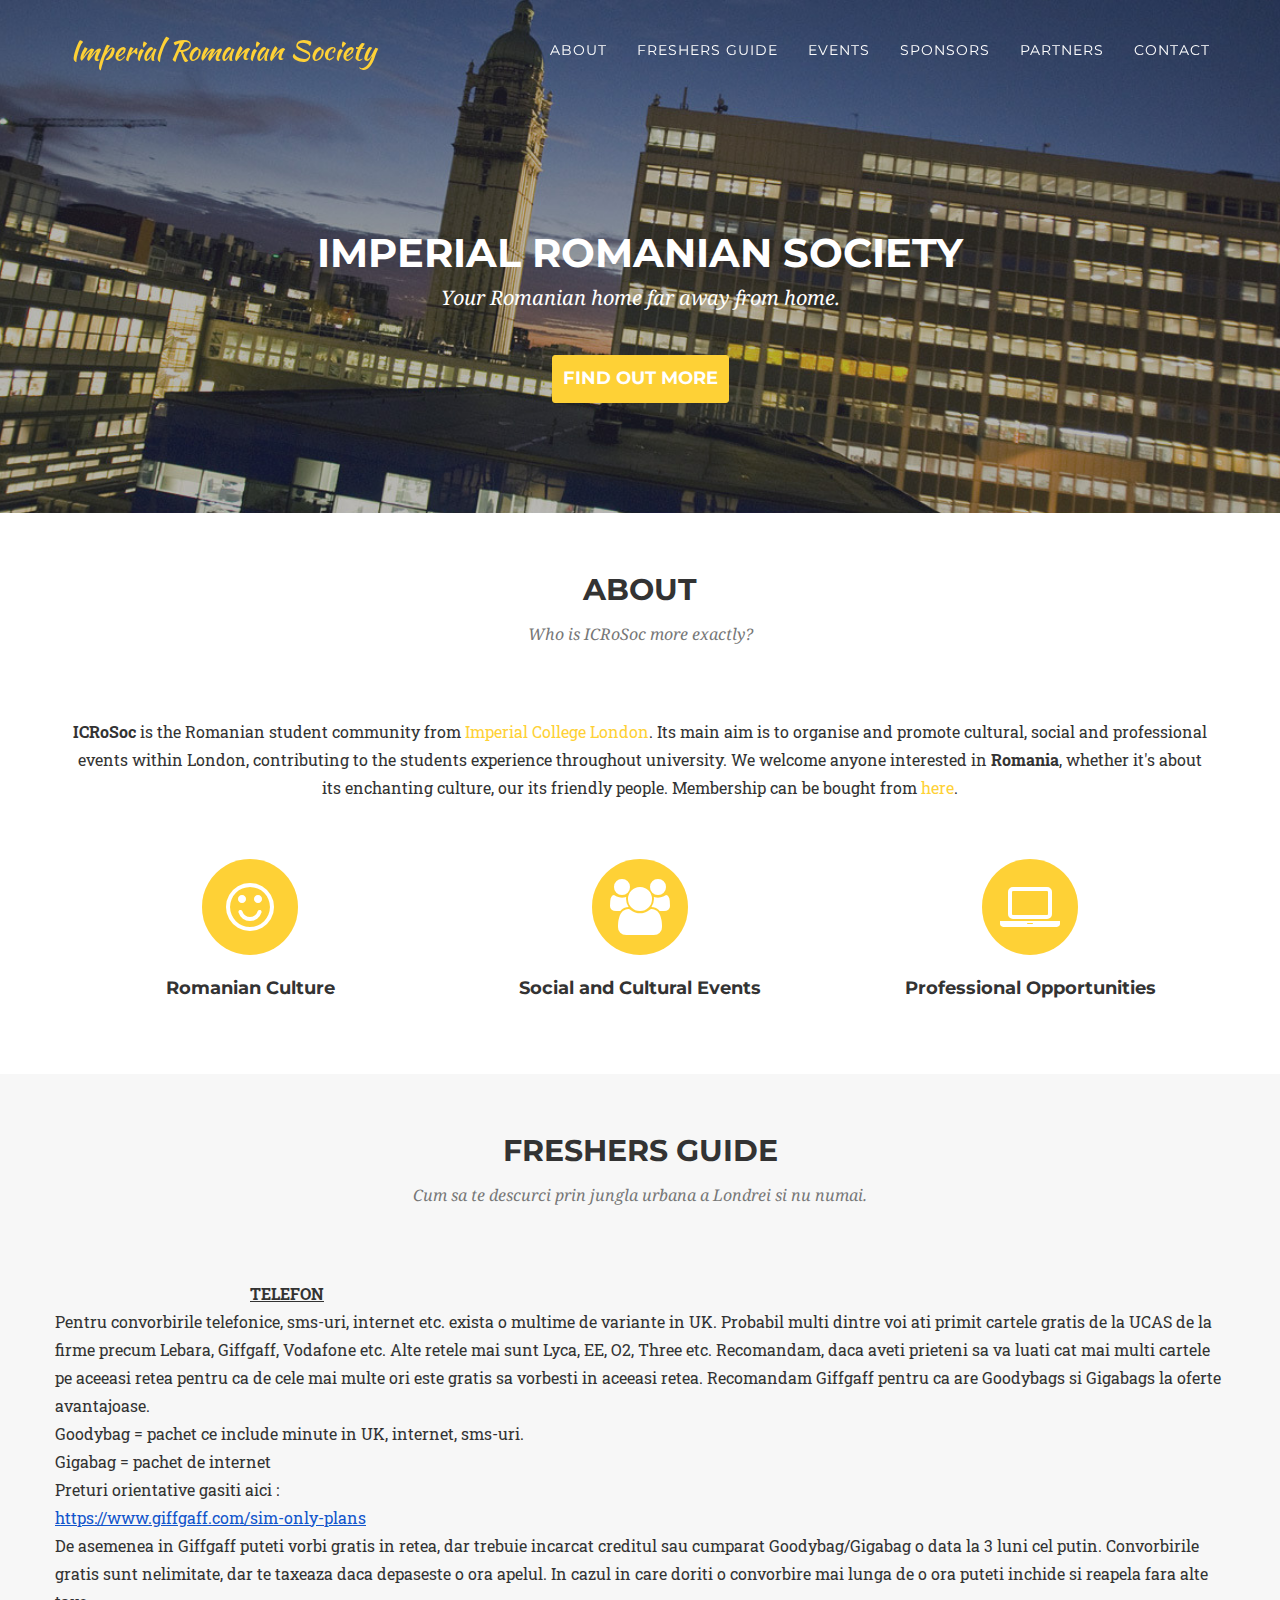
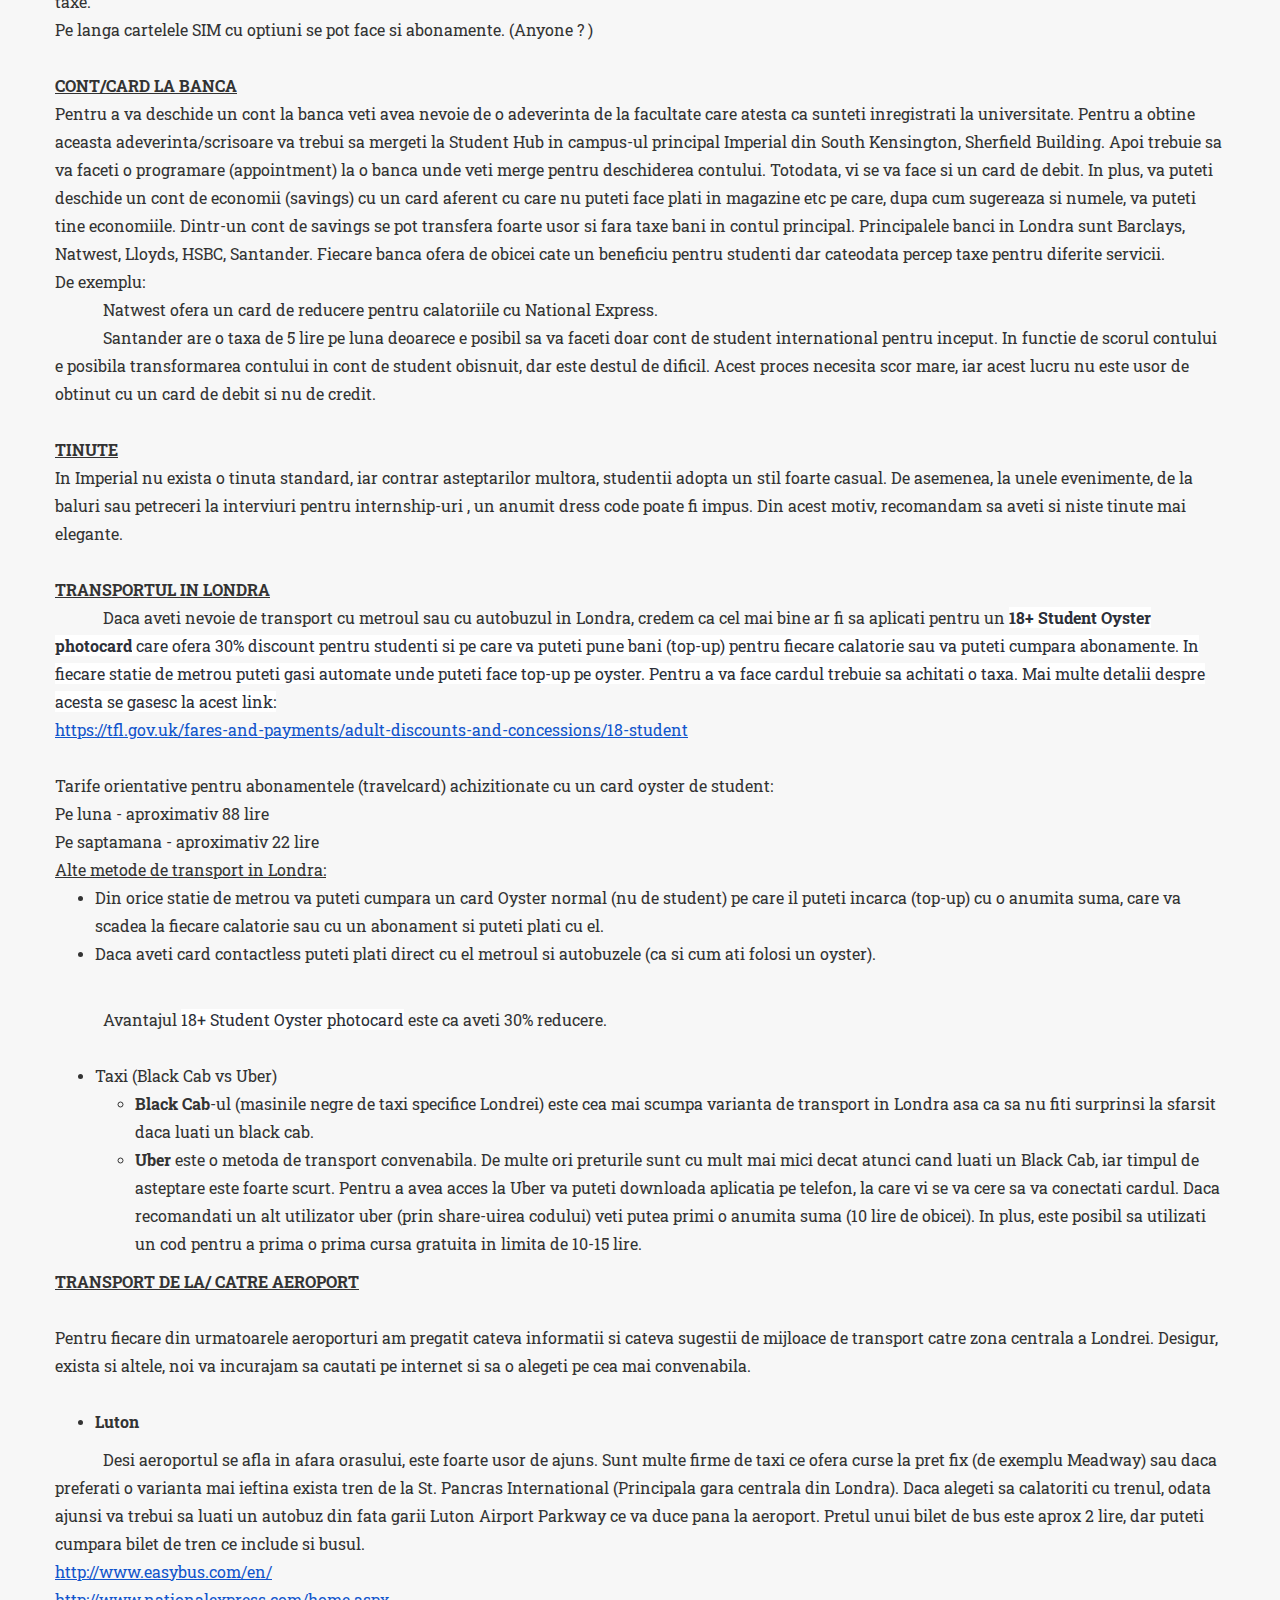
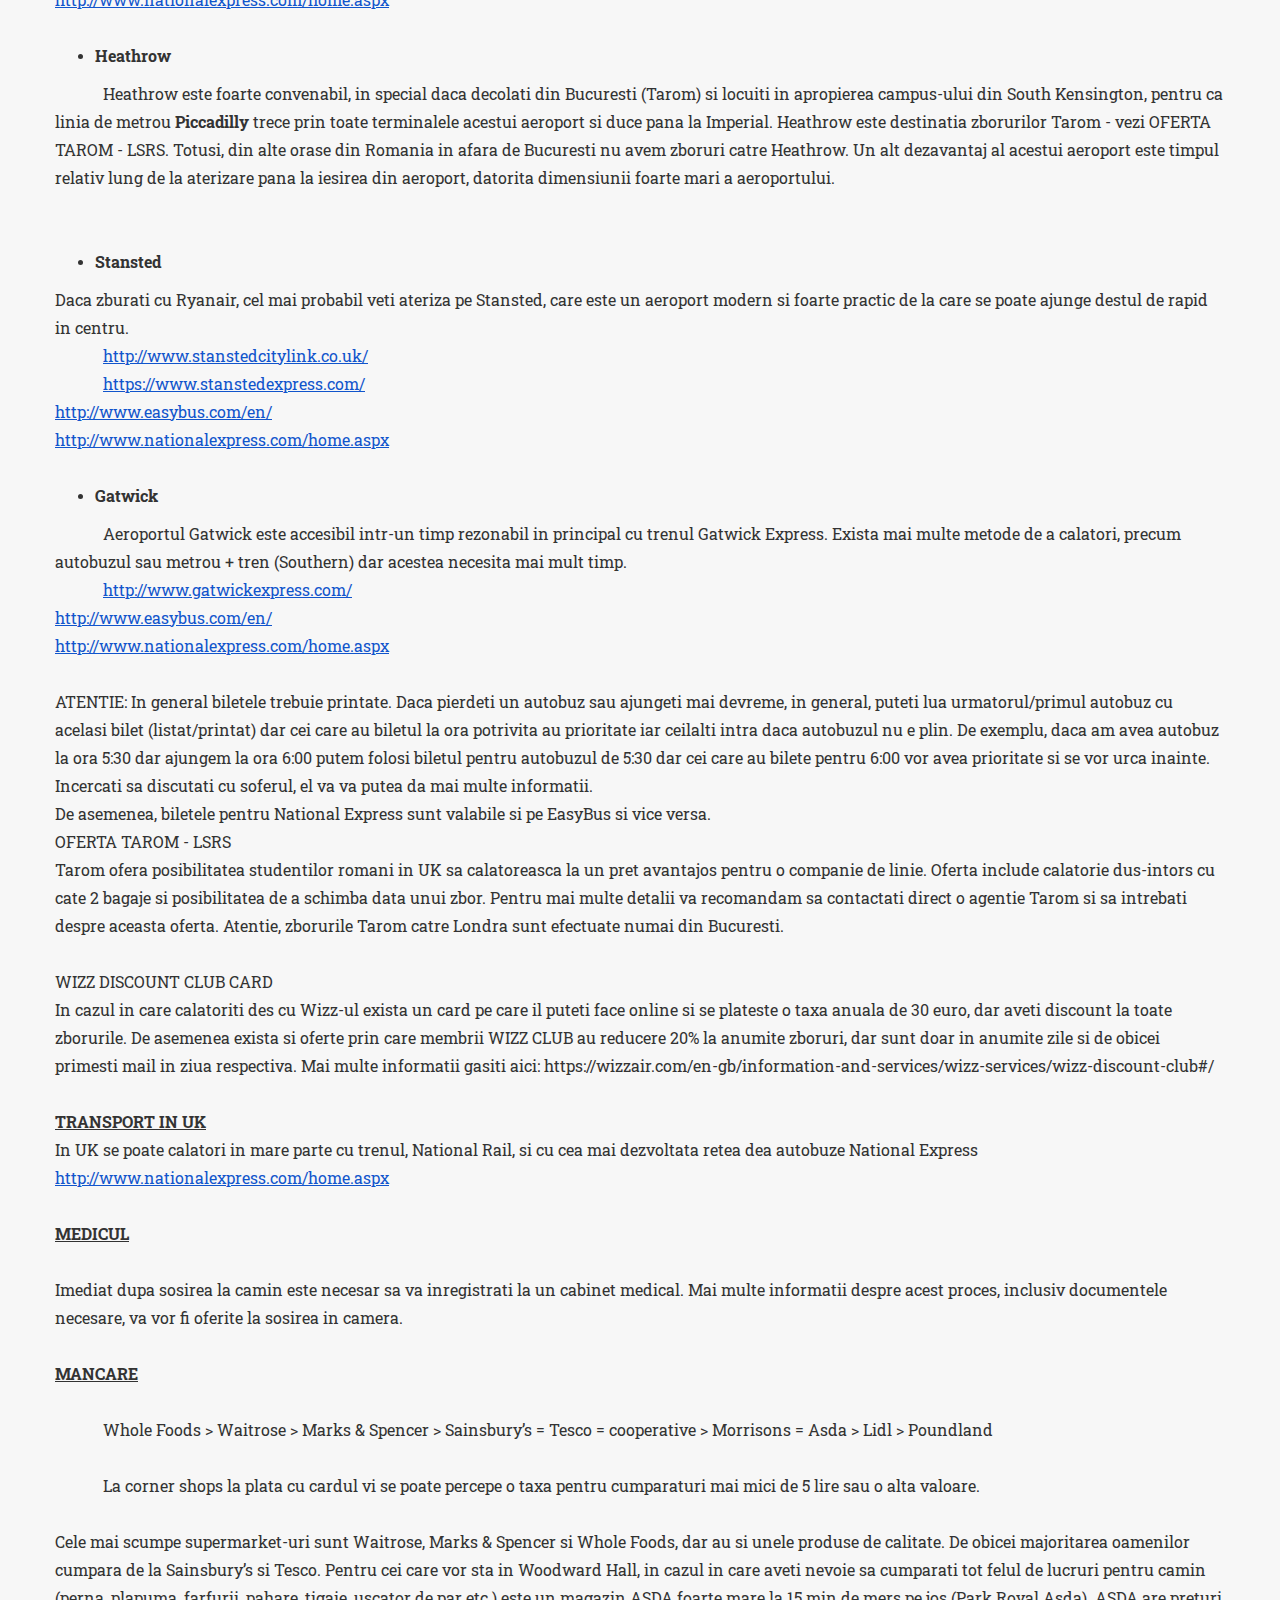
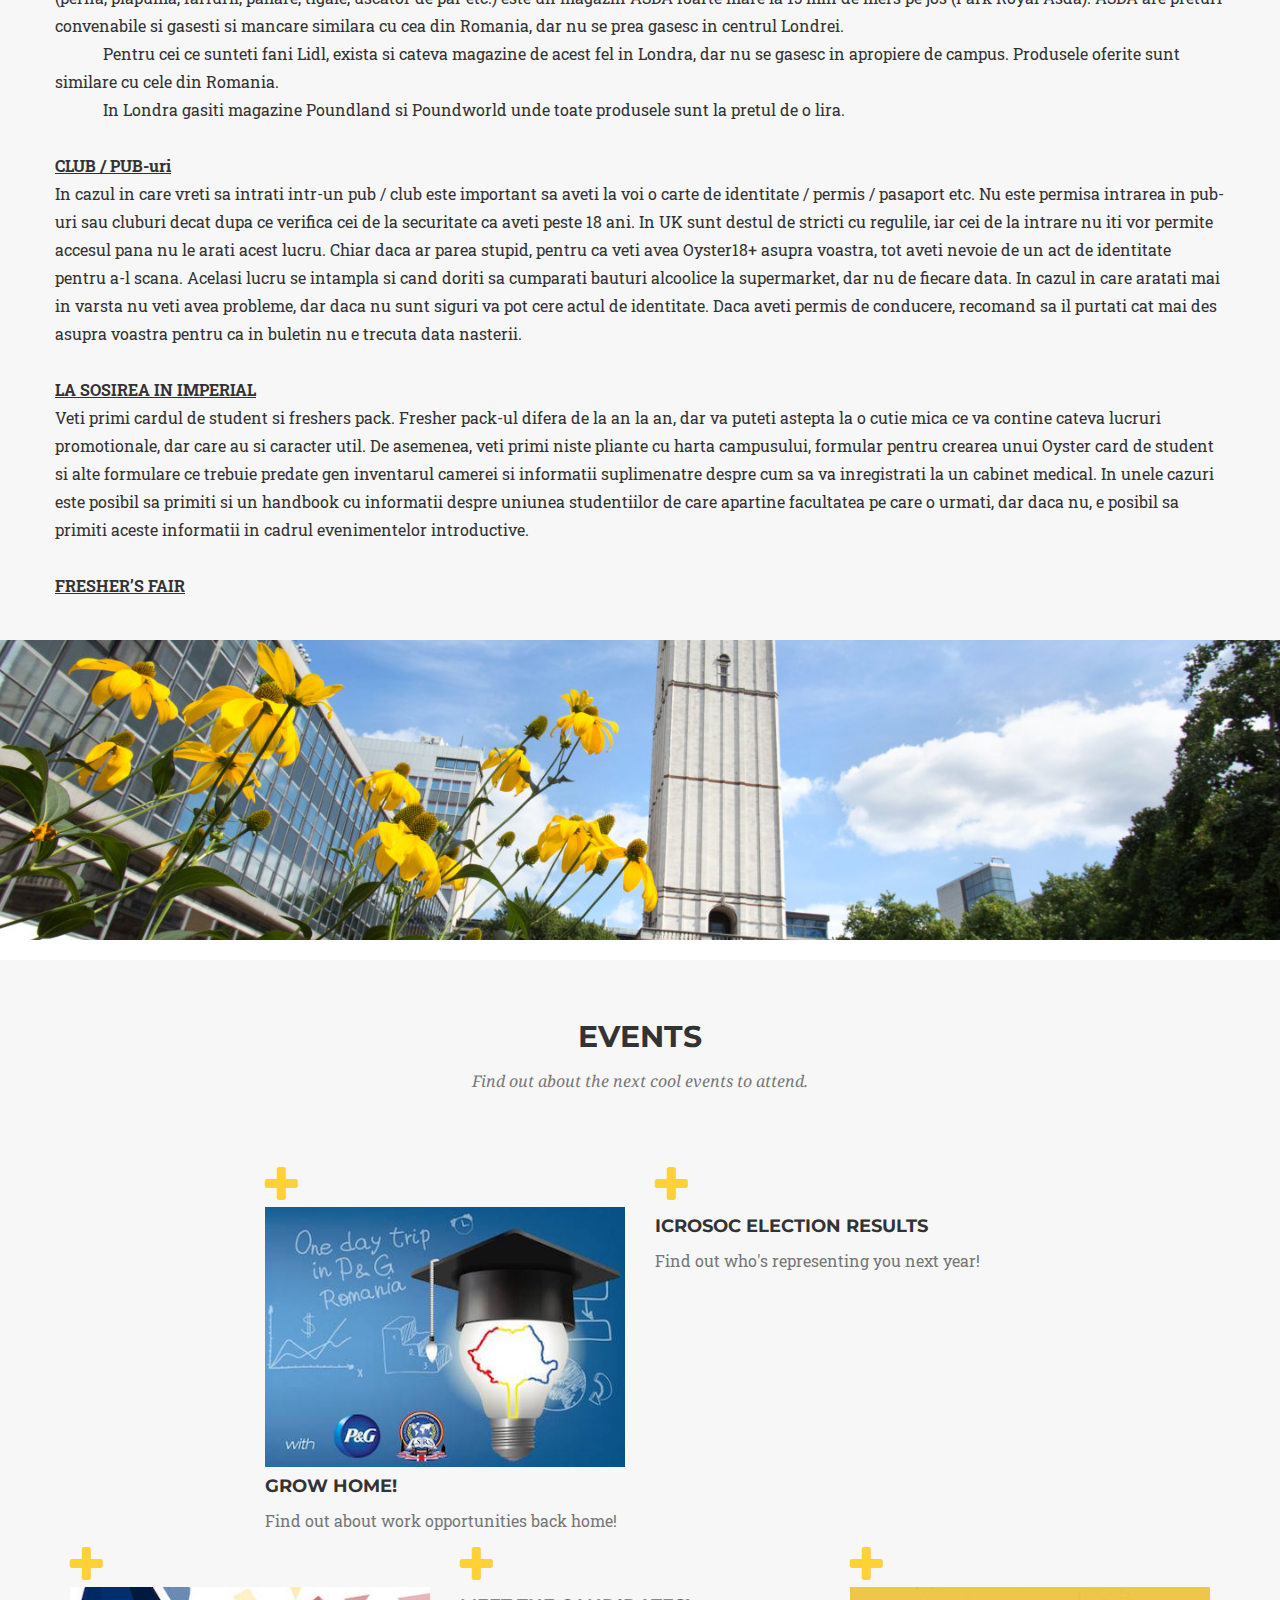
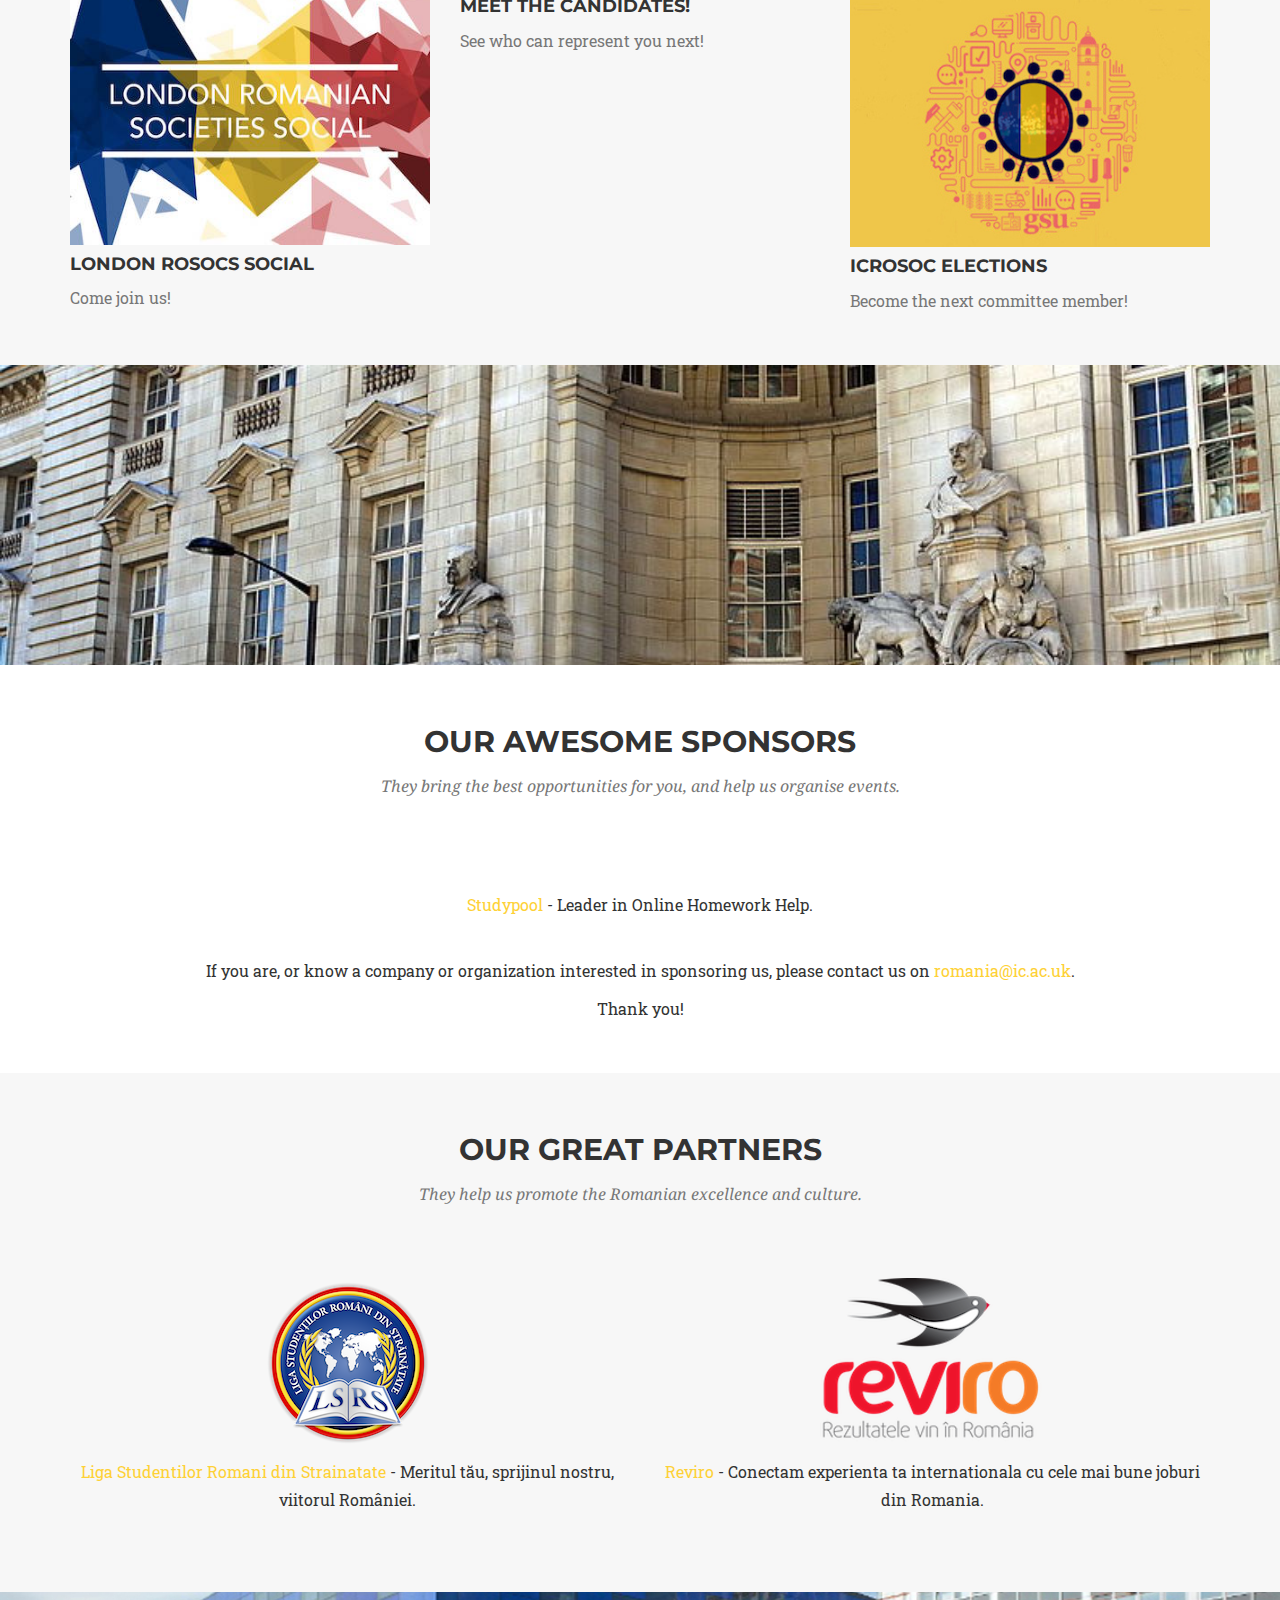
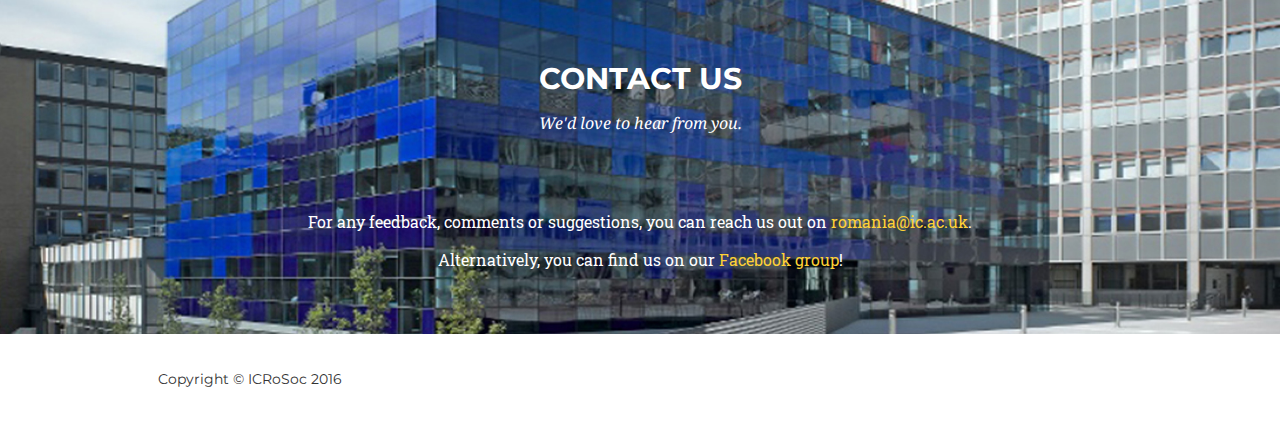
==== commit 973020b9: "added freshers guide plus mixed anchors for some titles" ====
--- a/index.html
+++ b/index.html
@@ -58,6 +58,9 @@
                     </li>
                     <li>
                         <a class="page-scroll" href="#about">About</a>
+                    </li>
+                    <li>
+                        <a class="page-scroll" href="#guide">Freshers guide</a>
                     </li>
                     <li>
                         <a class="page-scroll" href="#events">Events</a>
@@ -129,12 +132,374 @@
         </div>
     </section>
 
-     <!-- IC Spring Image Section -->
+
+      <!-- to make layout work -->
+    <div id="guide">
+        <br>
+    </div>
+
+
+    <section class="bg-light-gray">
+        <div class="container">
+            <div class="row">
+                <div class="col-lg-12 text-center">
+                    <h2 class="section-heading">Freshers Guide</h2>
+                    <h3 class="section-subheading text-muted">Cum sa te descurci prin jungla urbana a Londrei si nu numai.</h3>
+                </div>
+            </div>
+            <div class="row">
+                <div class="col-md-2">
+                </div>
+                    <P STYLE="margin-bottom: 0in"><U><B>TELEFON</B></U></P>
+                    <P STYLE="margin-bottom: 0in">  Pentru convorbirile telefonice,
+                    sms-uri, internet etc. exista o multime de variante in UK. Probabil
+                    multi dintre voi ati primit cartele gratis de la UCAS de la firme
+                    precum Lebara, Giffgaff, Vodafone etc. Alte retele mai sunt Lyca, EE,
+                    O2, Three etc. Recomandam, daca aveti prieteni sa va luati cat mai
+                    multi cartele pe aceeasi retea pentru ca de cele mai multe ori este
+                    gratis sa vorbesti in aceeasi retea. Recomandam Giffgaff pentru ca
+                    are Goodybags si Gigabags la oferte avantajoase. 
+                    </P>
+                    <P STYLE="margin-bottom: 0in">  Goodybag = pachet ce include minute in
+                    UK, internet, sms-uri.</P>
+                    <P STYLE="margin-bottom: 0in">  Gigabag = pachet de internet 
+                    </P>
+                    <P STYLE="margin-bottom: 0in">Preturi orientative gasiti aici :</P>
+                    <P STYLE="margin-bottom: 0in">  <A HREF="https://www.giffgaff.com/sim-only-plans"><FONT COLOR="#1155cc"><U>https://www.giffgaff.com/sim-only-plans</U></FONT></A></P>
+                    <P STYLE="margin-bottom: 0in">De asemenea in Giffgaff puteti vorbi
+                    gratis in retea, dar trebuie incarcat creditul sau cumparat
+                    Goodybag/Gigabag o data la 3 luni cel putin. Convorbirile gratis sunt
+                    nelimitate, dar te taxeaza daca depaseste o ora apelul. In cazul in
+                    care doriti o convorbire mai lunga de o ora puteti inchide si reapela
+                    fara alte taxe.</P>
+                    <P STYLE="margin-bottom: 0in">Pe langa cartelele SIM cu optiuni se
+                    pot face si abonamente. (Anyone ? ) 
+                    </P>
+                    <P STYLE="margin-bottom: 0in"><BR>
+                    </P>
+                    <P STYLE="margin-bottom: 0in"><U><B>CONT/CARD LA BANCA</B></U></P>
+                    <P STYLE="margin-bottom: 0in">  Pentru a va deschide un cont la banca
+                    veti avea nevoie de o adeverinta de la facultate care atesta ca
+                    sunteti inregistrati la universitate. Pentru a obtine aceasta
+                    adeverinta/scrisoare va trebui sa mergeti la Student Hub in campus-ul
+                    principal Imperial din South Kensington, Sherfield Building. Apoi
+                    trebuie sa va faceti o programare (appointment) la o banca unde veti
+                    merge pentru deschiderea contului. Totodata, vi se va face si un card
+                    de debit. In plus, va puteti deschide un cont de economii (savings) 
+                    cu un card aferent cu care nu puteti face plati in magazine etc pe
+                    care, dupa cum sugereaza si numele, va puteti tine economiile.
+                    Dintr-un cont de savings se pot transfera foarte usor si fara taxe
+                    bani in contul principal. Principalele banci in Londra sunt Barclays,
+                    Natwest, Lloyds, HSBC, Santander. Fiecare banca ofera de obicei cate
+                    un beneficiu pentru studenti dar cateodata percep taxe pentru
+                    diferite servicii. 
+                    </P>
+                    <P STYLE="margin-bottom: 0in">     De exemplu:</P>
+                    <P STYLE="text-indent: 0.5in; margin-bottom: 0in">Natwest ofera un
+                    card de reducere pentru calatoriile cu National Express. 
+                    </P>
+                    <P STYLE="text-indent: 0.5in; margin-bottom: 0in">Santander are o
+                    taxa de 5 lire pe luna deoarece e posibil sa va faceti doar cont de
+                    student international pentru inceput. In functie de scorul contului e
+                    posibila transformarea contului in cont de student obisnuit, dar este
+                    destul de dificil. Acest proces necesita scor mare, iar acest lucru
+                    nu este usor de obtinut cu un card de debit si nu de credit. 
+                    </P>
+                    <P STYLE="margin-bottom: 0in"><BR>
+                    </P>
+                    <P STYLE="margin-bottom: 0in"><U><B>TINUTE</B></U></P>
+                    <P STYLE="margin-bottom: 0in">  In Imperial nu exista o tinuta
+                    standard, iar contrar asteptarilor multora, studentii adopta un stil
+                    foarte casual. De asemenea, la unele evenimente, de la baluri sau
+                    petreceri la interviuri pentru internship-uri , un anumit dress code
+                    poate fi impus. Din acest motiv, recomandam sa aveti si niste tinute
+                    mai elegante. 
+                    </P>
+                    <P STYLE="margin-bottom: 0in"><BR>
+                    </P>
+                    <P STYLE="margin-bottom: 0in"><U><B>TRANSPORTUL IN LONDRA</B></U></P>
+                    <P STYLE="text-indent: 0.5in; margin-bottom: 0in">Daca aveti nevoie
+                    de transport cu metroul sau cu autobuzul in Londra, credem ca cel mai
+                    bine ar fi sa aplicati pentru un <FONT COLOR="#2d3039"><B><SPAN STYLE="background: #ffffff">18+
+                    Student Oyster photocard</SPAN></B></FONT><FONT COLOR="#2d3039"><SPAN STYLE="background: #ffffff">
+                    care ofera 30% discount pentru studenti si pe care va puteti pune
+                    bani (top-up) pentru fiecare calatorie sau va puteti cumpara
+                    abonamente. In fiecare statie de metrou puteti gasi automate unde
+                    puteti face top-up pe oyster. Pentru a va face cardul trebuie sa
+                    achitati o taxa. Mai multe detalii despre acesta se gasesc la acest
+                    link:</SPAN></FONT></P>
+                    <P STYLE="margin-bottom: 0in">  <A HREF="https://tfl.gov.uk/fares-and-payments/adult-discounts-and-concessions/18-student"><FONT COLOR="#1155cc"><U>https://tfl.gov.uk/fares-and-payments/adult-discounts-and-concessions/18-student</U></FONT></A></P>
+                    <P STYLE="margin-bottom: 0in"><BR>
+                    </P>
+                    <P STYLE="margin-bottom: 0in">  Tarife orientative pentru abonamentele
+                    (travelcard) achizitionate cu un card oyster de student:</P>
+                    <P STYLE="margin-bottom: 0in">  Pe luna - aproximativ 88 lire 
+                    </P>
+                    <P STYLE="margin-bottom: 0in">  Pe saptamana - aproximativ 22 lire</P>
+                    <P STYLE="margin-bottom: 0in">  </P>
+                    <P STYLE="margin-bottom: 0in"><U>Alte metode de transport in Londra:</U></P>
+                    <UL>
+                        <LI><P STYLE="margin-bottom: 0in">Din orice statie de metrou va
+                        puteti cumpara un card Oyster normal (nu de student) pe care il
+                        puteti incarca (top-up) cu o anumita suma, care va scadea la fiecare
+                        calatorie sau cu un abonament si puteti plati cu el.</P>
+                        <LI><P STYLE="margin-bottom: 0in">Daca aveti card contactless puteti
+                        plati direct cu el metroul si autobuzele (ca si cum ati folosi un
+                        oyster).</P>
+                    </UL>
+                    <P STYLE="margin-bottom: 0in"><BR>
+                    </P>
+                    <P STYLE="margin-left: 0.5in; margin-bottom: 0in">Avantajul <FONT COLOR="#2d3039"><SPAN STYLE="background: #ffffff">18+
+                    Student Oyster photocard</SPAN></FONT> este ca aveti 30% reducere. 
+                    </P>
+                    <P STYLE="margin-left: 0.5in; margin-bottom: 0in"><BR>
+                    </P>
+                    <UL>
+                        <LI><P STYLE="margin-bottom: 0in">Taxi (Black Cab vs Uber) 
+                        </P>
+                        <UL>
+                            <LI><P STYLE="margin-bottom: 0in"><B>Black Cab</B>-ul (masinile
+                            negre de taxi specifice Londrei) este cea mai scumpa       varianta
+                            de transport in Londra asa ca sa nu fiti surprinsi la sfarsit daca
+                            luati un black cab.</P>
+                            <LI><P STYLE="margin-bottom: 0in"><B>Uber </B>este o metoda de
+                            transport convenabila. De multe ori preturile sunt cu mult mai mici
+                            decat atunci cand luati un Black Cab, iar timpul de asteptare este
+                            foarte scurt. Pentru a avea acces la Uber va puteti downloada
+                            aplicatia pe telefon, la care vi se va cere sa va conectati cardul.
+                            Daca recomandati un alt utilizator uber (prin share-uirea codului)
+                            veti putea primi o anumita suma (10 lire de obicei). In plus, este
+                            posibil sa utilizati un cod pentru a prima o prima cursa gratuita
+                            in limita de 10-15 lire. 
+                            </P>
+                        </UL>
+                    </UL>
+                    <P STYLE="margin-bottom: 0in"><U>       </U></P>
+                    <P STYLE="margin-bottom: 0in"><U><B>TRANSPORT DE LA/ CATRE AEROPORT</B></U></P>
+                    <P STYLE="margin-bottom: 0in"><BR>
+                    </P>
+                    <P STYLE="margin-bottom: 0in">Pentru fiecare din urmatoarele
+                    aeroporturi am pregatit cateva informatii si cateva sugestii de
+                    mijloace de transport catre zona centrala a Londrei. Desigur, exista
+                    si altele, noi va incurajam sa cautati pe internet si sa o alegeti pe
+                    cea mai convenabila. 
+                    </P>
+                    <P STYLE="margin-bottom: 0in"><BR>
+                    </P>
+                    <UL>
+                        <LI><P STYLE="margin-bottom: 0in"><B>Luton </B>
+                        </P>
+                    </UL>
+                    <P STYLE="text-indent: 0.5in; margin-bottom: 0in">Desi aeroportul se
+                    afla in afara orasului, este foarte usor de ajuns. Sunt multe firme
+                    de taxi ce ofera curse la pret fix (de exemplu Meadway)  sau daca
+                    preferati o varianta mai ieftina exista tren de la St. Pancras
+                    International (Principala gara centrala din Londra). Daca alegeti sa
+                    calatoriti cu trenul, odata ajunsi va trebui sa luati un autobuz din
+                    fata garii Luton Airport Parkway  ce va duce pana la aeroport. Pretul
+                    unui bilet de bus este aprox 2 lire, dar puteti cumpara bilet de tren
+                    ce include si busul. 
+                    </P>
+                    <P STYLE="margin-bottom: 0in">  <A HREF="http://www.easybus.com/en/"><FONT COLOR="#1155cc"><U>http://www.easybus.com/en/</U></FONT></A>
+                    </P>
+                    <P STYLE="margin-bottom: 0in">  <A HREF="http://www.nationalexpress.com/home.aspx"><FONT COLOR="#1155cc"><U>http://www.nationalexpress.com/home.aspx</U></FONT></A>
+                    </P>
+                    <P STYLE="margin-bottom: 0in"><BR>
+                    </P>
+                    <UL>
+                        <LI><P STYLE="margin-bottom: 0in"><B>Heathrow</B></P>
+                    </UL>
+                    <P STYLE="text-indent: 0.5in; margin-bottom: 0in">Heathrow este
+                    foarte convenabil, in special daca decolati din Bucuresti (Tarom) si
+                    locuiti in apropierea campus-ului din South<B> </B>Kensington, pentru
+                    ca linia de metrou <B>Piccadilly </B>trece prin toate terminalele
+                    acestui aeroport si duce pana la Imperial. Heathrow este destinatia
+                    zborurilor Tarom - vezi OFERTA TAROM - LSRS. Totusi, din alte orase
+                    din Romania in afara de Bucuresti nu avem zboruri catre Heathrow. Un
+                    alt dezavantaj al acestui aeroport este timpul relativ lung de la
+                    aterizare pana la iesirea din aeroport, datorita dimensiunii foarte
+                    mari a aeroportului.</P>
+                    <P STYLE="text-indent: 0.5in; margin-bottom: 0in"><BR>
+                    </P>
+                    <P STYLE="text-indent: 0.5in; margin-bottom: 0in"><BR>
+                    </P>
+                    <UL>
+                        <LI><P STYLE="margin-bottom: 0in"><B>Stansted </B>
+                        </P>
+                    </UL>
+                    <P STYLE="margin-bottom: 0in"><B>   </B>Daca zburati cu Ryanair, cel
+                    mai probabil veti ateriza pe Stansted, care este un aeroport modern
+                    si foarte practic de la care se poate ajunge destul de rapid in
+                    centru. 
+                    </P>
+                    <P STYLE="text-indent: 0.5in; margin-bottom: 0in"><A HREF="http://www.stanstedcitylink.co.uk/"><FONT COLOR="#1155cc"><U>http://www.stanstedcitylink.co.uk/</U></FONT></A></P>
+                    <P STYLE="text-indent: 0.5in; margin-bottom: 0in"><A HREF="https://www.stanstedexpress.com/"><FONT COLOR="#1155cc"><U>https://www.stanstedexpress.com/</U></FONT></A></P>
+                    <P STYLE="margin-bottom: 0in">  <A HREF="http://www.easybus.com/en/"><FONT COLOR="#1155cc"><U>http://www.easybus.com/en/</U></FONT></A></P>
+                    <P STYLE="margin-bottom: 0in">  <A HREF="http://www.nationalexpress.com/home.aspx"><FONT COLOR="#1155cc"><U>http://www.nationalexpress.com/home.aspx</U></FONT></A>
+                    </P>
+                    <P STYLE="margin-bottom: 0in"><BR>
+                    </P>
+                    <UL>
+                        <LI><P STYLE="margin-bottom: 0in"><B>Gatwick</B></P>
+                    </UL>
+                    <P STYLE="text-indent: 0.5in; margin-bottom: 0in">Aeroportul Gatwick
+                    este accesibil intr-un timp rezonabil in principal cu trenul Gatwick
+                    Express. Exista mai multe metode de a calatori, precum autobuzul sau
+                    metrou + tren (Southern) dar acestea necesita mai mult timp. 
+                    </P>
+                    <P STYLE="text-indent: 0.5in; margin-bottom: 0in"><A HREF="http://www.gatwickexpress.com/?&amp;gclid=Cj0KEQjw6uO-BRDbzujwtuzAzfkBEiQAAnhJ0AP3N4bUJWm-IDgKG-VCiFb8pjYZLG7T2fbQwaXBoX8aAsF28P8HAQ"><FONT COLOR="#1155cc"><U>http://www.gatwickexpress.com/</U></FONT></A></P>
+                    <P STYLE="margin-bottom: 0in">              <A HREF="http://www.easybus.com/en/"><FONT COLOR="#1155cc"><U>http://www.easybus.com/en/</U></FONT></A></P>
+                    <P STYLE="margin-bottom: 0in">  <A HREF="http://www.nationalexpress.com/home.aspx"><FONT COLOR="#1155cc"><U>http://www.nationalexpress.com/home.aspx</U></FONT></A>
+                    </P>
+                    <P STYLE="margin-bottom: 0in"><BR>
+                    </P>
+                    <P STYLE="margin-bottom: 0in">  ATENTIE: In general biletele trebuie
+                    printate. Daca pierdeti un autobuz sau ajungeti mai devreme, in
+                    general, puteti lua urmatorul/primul autobuz cu acelasi bilet
+                    (listat/printat) dar cei care au biletul la ora potrivita au
+                    prioritate iar ceilalti intra daca autobuzul nu e plin. De exemplu,
+                    daca am avea autobuz la ora 5:30 dar ajungem la ora 6:00 putem folosi
+                    biletul pentru autobuzul de 5:30 dar cei care au bilete pentru 6:00
+                    vor avea prioritate si se vor urca inainte. Incercati sa discutati cu
+                    soferul, el va va putea da mai multe informatii. 
+                    </P>
+                    <P STYLE="margin-bottom: 0in">         De asemenea, biletele pentru
+                    National Express sunt valabile si pe EasyBus si vice versa. 
+                    </P>
+                    <P STYLE="margin-bottom: 0in">  </P>
+                    <P STYLE="margin-bottom: 0in">  OFERTA TAROM - LSRS</P>
+                    <P STYLE="margin-bottom: 0in">      Tarom ofera posibilitatea studentilor
+                    romani in UK sa calatoreasca la un pret avantajos pentru o companie
+                    de linie. Oferta include calatorie dus-intors cu cate 2 bagaje si
+                    posibilitatea de a schimba data unui zbor. Pentru mai multe detalii
+                    va recomandam sa contactati direct o agentie Tarom si sa intrebati
+                    despre aceasta oferta. Atentie, zborurile Tarom catre Londra sunt
+                    efectuate numai din Bucuresti. 
+                    </P>
+                    <P STYLE="margin-bottom: 0in"><BR>
+                    </P>
+                    <P STYLE="margin-bottom: 0in">  WIZZ DISCOUNT CLUB CARD 
+                    </P>
+                    <P STYLE="margin-bottom: 0in">  In cazul in care calatoriti des cu
+                    Wizz-ul exista un card pe care il puteti face online si se plateste o
+                    taxa anuala de 30 euro, dar aveti discount la toate zborurile. De
+                    asemenea exista si oferte prin care membrii WIZZ CLUB  au reducere
+                    20% la anumite zboruri, dar sunt doar in anumite zile si de obicei
+                    primesti mail in ziua respectiva. Mai multe informatii gasiti aici:
+                    https://wizzair.com/en-gb/information-and-services/wizz-services/wizz-discount-club#/
+                    </P>
+                    <P STYLE="margin-bottom: 0in"><BR>
+                    </P>
+                    <P STYLE="margin-bottom: 0in"><U><B>TRANSPORT IN UK</B></U></P>
+                    <P STYLE="margin-bottom: 0in">  In UK se poate calatori in mare parte
+                    cu trenul, National Rail, si cu cea mai dezvoltata retea dea autobuze
+                    National Express <A HREF="http://www.nationalexpress.com/home.aspx"><FONT COLOR="#1155cc"><U>http://www.nationalexpress.com/home.aspx</U></FONT></A>
+                    </P>
+                    <P STYLE="margin-bottom: 0in"><BR>
+                    </P>
+                    <P STYLE="margin-bottom: 0in"><U><B>MEDICUL </B></U>
+                    </P>
+                    <P STYLE="margin-bottom: 0in"><BR>
+                    </P>
+                    <P STYLE="margin-bottom: 0in">Imediat dupa sosirea la camin este
+                    necesar sa va inregistrati la un cabinet medical. Mai multe
+                    informatii despre acest proces, inclusiv documentele necesare, va vor
+                    fi oferite la sosirea in camera. 
+                    </P>
+                    <P STYLE="margin-bottom: 0in"><BR>
+                    </P>
+                    <P STYLE="margin-bottom: 0in"><U><B>MANCARE </B></U>
+                    </P>
+                    <P STYLE="margin-bottom: 0in"><BR>
+                    </P>
+                    <P STYLE="text-indent: 0.5in; margin-bottom: 0in">Whole Foods &gt;
+                    Waitrose &gt; Marks &amp; Spencer &gt; Sainsbury’s = Tesco =
+                    cooperative &gt; Morrisons = Asda &gt; Lidl &gt; Poundland</P>
+                    <P STYLE="text-indent: 0.5in; margin-bottom: 0in"><BR>
+                    </P>
+                    <P STYLE="text-indent: 0.5in; margin-bottom: 0in">La corner shops la
+                    plata cu cardul vi se poate percepe o taxa pentru cumparaturi mai
+                    mici de 5 lire sau o alta valoare. 
+                    </P>
+                    <P STYLE="text-indent: 0.5in; margin-bottom: 0in"><BR>
+                    </P>
+                    <P STYLE="margin-bottom: 0in">  Cele mai scumpe supermarket-uri sunt
+                    Waitrose, Marks &amp; Spencer si Whole Foods, dar au si unele produse
+                    de calitate. De obicei majoritarea oamenilor cumpara de la
+                    Sainsbury’s si Tesco. Pentru cei care vor sta in Woodward Hall, in
+                    cazul in care aveti nevoie sa cumparati tot felul de lucruri pentru
+                    camin (perna, plapuma, farfurii, pahare, tigaie, uscator de par etc.)
+                    este un magazin ASDA foarte mare la 15 min de mers pe jos (Park Royal
+                    Asda). ASDA are preturi convenabile si gasesti si mancare similara cu
+                    cea din Romania, dar nu se prea gasesc in centrul Londrei. 
+                    </P>
+                    <P STYLE="text-indent: 0.5in; margin-bottom: 0in">Pentru cei ce
+                    sunteti fani Lidl, exista si cateva magazine de acest fel in Londra,
+                    dar nu se gasesc in apropiere de campus. Produsele oferite sunt
+                    similare cu cele din Romania. 
+                    </P>
+                    <P STYLE="text-indent: 0.5in; margin-bottom: 0in">In Londra gasiti
+                    magazine Poundland si Poundworld unde toate produsele sunt la pretul
+                    de o lira. 
+                    </P>
+                    <P STYLE="text-indent: 0.5in; margin-bottom: 0in"><BR>
+                    </P>
+                    <P STYLE="margin-bottom: 0in"><U><B>CLUB / PUB-uri </B></U>
+                    </P>
+                    <P STYLE="margin-bottom: 0in">  In cazul in care vreti sa intrati
+                    intr-un pub / club este important sa aveti la voi o carte de
+                    identitate / permis / pasaport etc. Nu este permisa intrarea in
+                    pub-uri sau cluburi decat dupa ce verifica cei de la securitate ca
+                    aveti peste 18 ani. In UK sunt destul de stricti cu regulile, iar cei
+                    de la intrare nu iti vor permite accesul pana nu le arati acest
+                    lucru. Chiar daca ar parea stupid, pentru ca veti avea Oyster18+
+                    asupra voastra, tot aveti nevoie de un act de identitate pentru a-l
+                    scana. Acelasi lucru se intampla si cand doriti sa cumparati bauturi
+                    alcoolice la supermarket, dar nu de fiecare data. In cazul in care
+                    aratati mai in varsta nu veti avea probleme, dar daca nu sunt siguri
+                    va pot cere actul de identitate. Daca aveti permis de conducere,
+                    recomand sa il purtati cat mai des asupra voastra pentru ca in
+                    buletin nu e trecuta data nasterii.</P>
+                    <P STYLE="margin-bottom: 0in"><BR>
+                    </P>
+                    <P STYLE="margin-bottom: 0in"><U><B>LA SOSIREA IN IMPERIAL</B></U></P>
+                    <P STYLE="margin-bottom: 0in"><U><B>    </B></U>Veti primi cardul de
+                    student si freshers pack. Fresher pack-ul difera de la an la an, dar
+                    va puteti astepta la o cutie mica ce va contine cateva lucruri
+                    promotionale, dar care au si caracter util. De asemenea, veti primi
+                    niste pliante cu harta campusului, formular pentru crearea unui
+                    Oyster card de student si alte formulare ce trebuie predate gen
+                    inventarul camerei si informatii suplimenatre despre cum sa va
+                    inregistrati la un cabinet medical. In unele cazuri este posibil sa
+                    primiti si un handbook cu informatii despre uniunea studentiilor de
+                    care apartine facultatea pe care o urmati, dar daca nu, e posibil sa
+                    primiti aceste informatii in cadrul evenimentelor introductive. 
+                    </P>
+                    <P STYLE="margin-bottom: 0in"><BR>
+                    </P>
+                    <P STYLE="margin-bottom: 0in"><U><B>FRESHER’S FAIR</B></U></P>
+                    <P STYLE="margin-bottom: 0in"><U><B>    </B></U></P>
+                </div>
+            </div>
+            
+        </div>
+    </section>
+
+
+
+
+    <!-- IC Spring Image Section -->
     <section class="separator-1">
     </section>
 
     <!-- Portfolio Grid Section -->
-    <section id="events" class="bg-light-gray">
+
+    <!-- to make layout work -->
+    <div id="events">
+        <br>
+    </div>
+
+    <section class="bg-light-gray">
         <div class="container">
             <div class="row">
                 <div class="col-lg-12 text-center">
